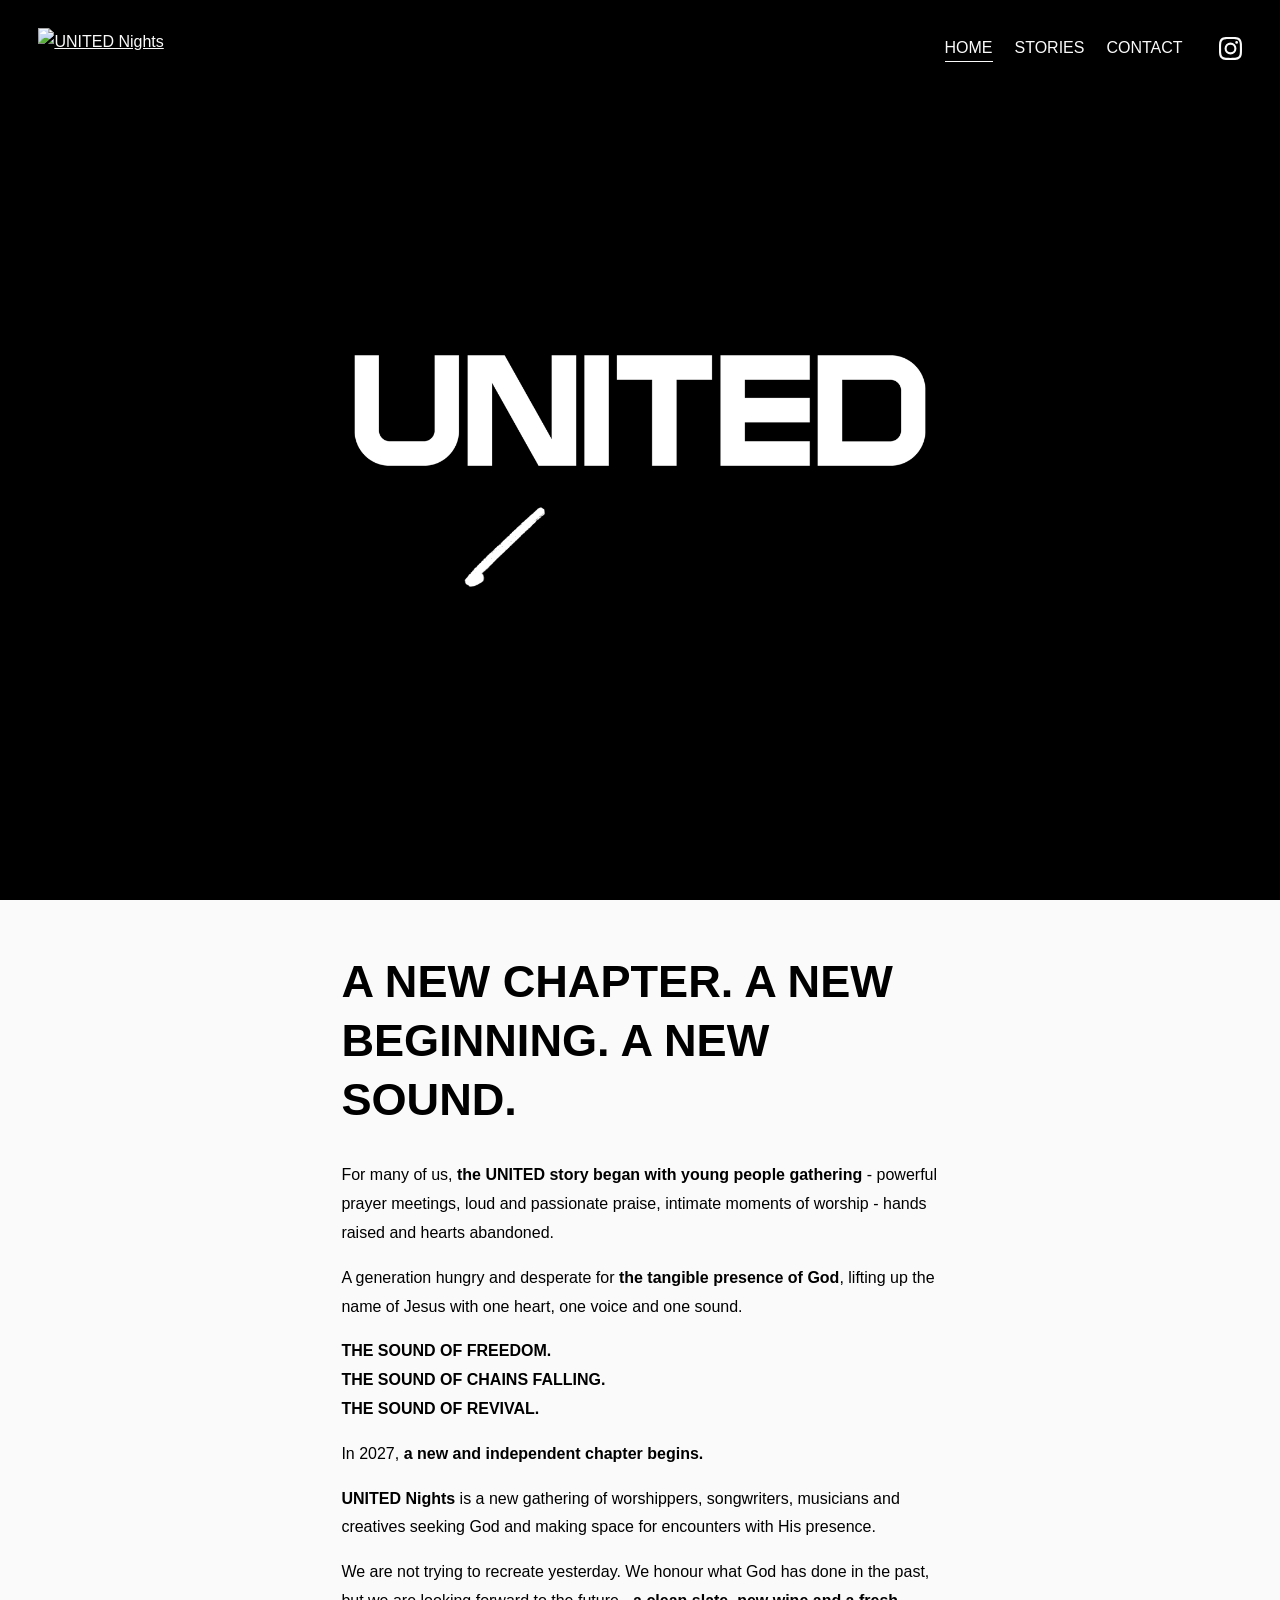
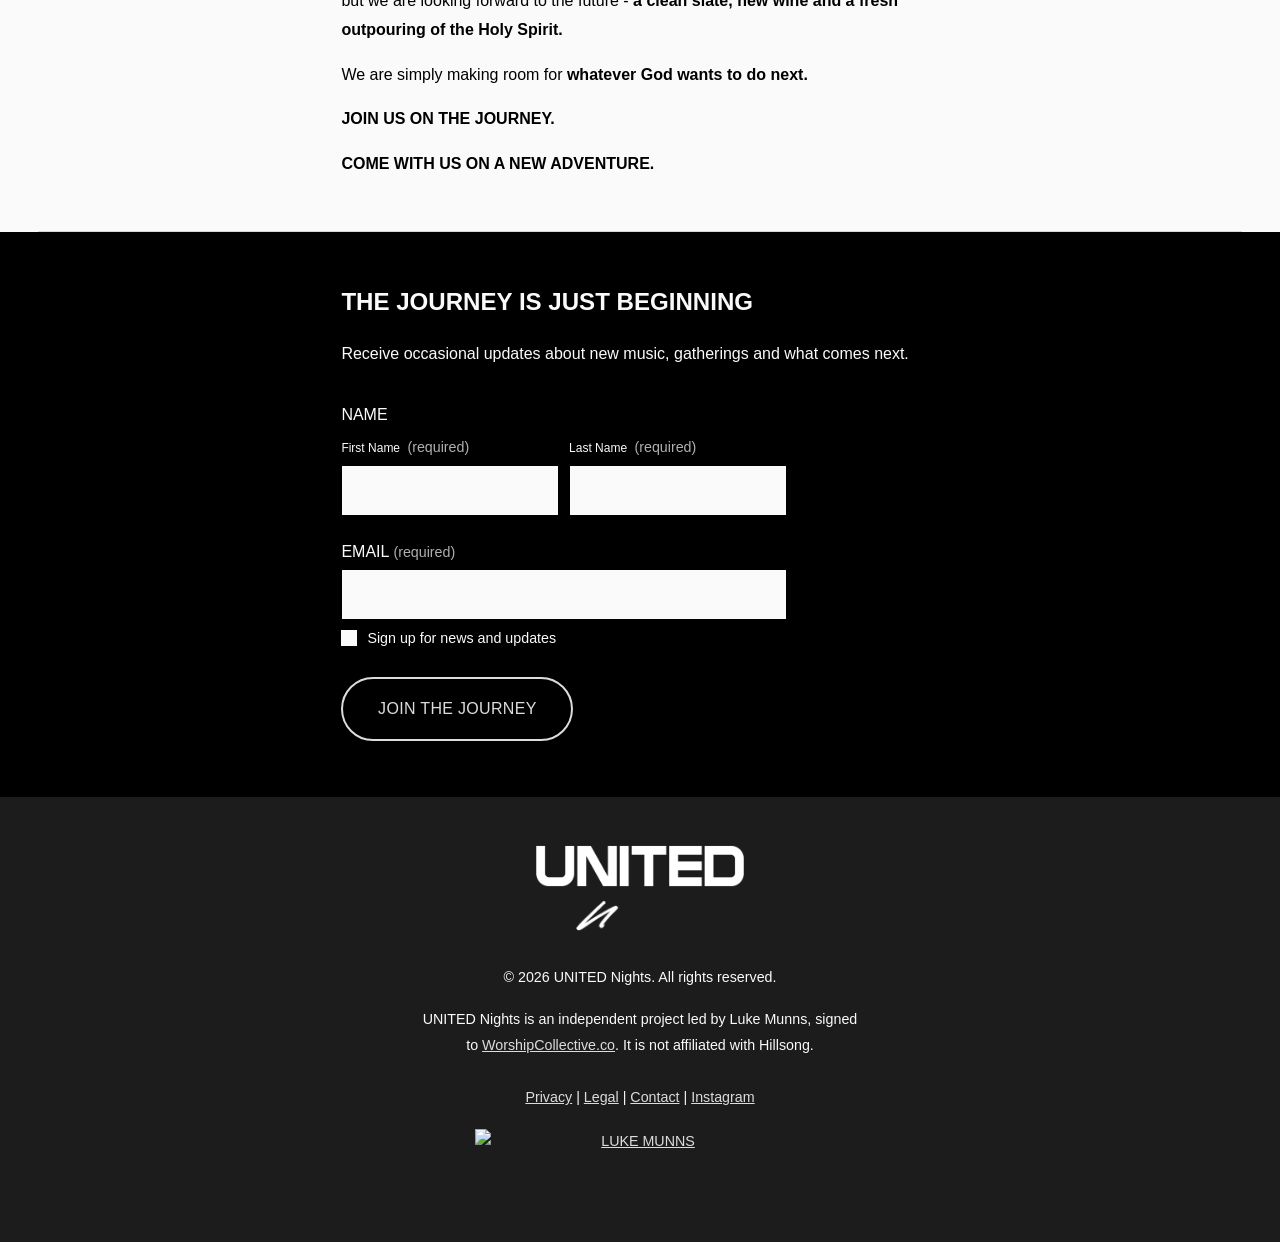
==== index.html @ e7444337 "Remove unintended white footer divider from monstera section" ====
<!doctype html>
<html lang="en-AU">
<head>
<meta charset="utf-8">
<meta name="viewport" content="width=device-width,initial-scale=1">
<title>UNITED Nights | Worship Gatherings &amp; New Music</title>
<meta name="description" content="UNITED Nights is a new independent Christian worship gathering bringing together worshippers, songwriters, musicians and creatives to seek God and make room for His presence. A new chapter begins in 2027.">
<link rel="canonical" href="https://unitednights.com">
<meta property="og:site_name" content="UNITED Nights">
<meta property="og:title" content="UNITED Nights | Worship Gatherings &amp; New Music">
<meta property="og:description" content="UNITED Nights is a new independent Christian worship gathering bringing together worshippers, songwriters, musicians and creatives to seek God and make room for His presence. A new chapter begins in 2027.">
<meta property="og:image" content="https://static1.squarespace.com/static/6a6464a7513b006c5a13f402/t/6a8668b331e02f46bf595841/1787193523022/united-nights-facebook.jpg?format=1500w">
<meta property="og:url" content="https://unitednights.com">
<meta property="og:type" content="website">
<meta name="twitter:card" content="summary_large_image">
<link rel="stylesheet" href="https://use.typekit.net/jcd6pcn.css">
<link rel="icon" href="https://images.squarespace-cdn.com/content/v1/6a6464a7513b006c5a13f402/e97d65ae-8eb5-45a3-b177-e178b9c9b715/favicon.ico">
<script>document.documentElement.classList.add('nights-motion');</script>
<link rel="stylesheet" href="/assets/site.css">
</head>
<body class="">
<header class="site-head">
  <div class="row">
    <a class="logo" href="/" aria-label="UNITED Nights home"><img src="https://images.squarespace-cdn.com/content/v1/6a6464a7513b006c5a13f402/3a0d35ff-cf40-4f06-9450-b90b574a8301/UNITED-Nights-Logo.png?format=1500w" alt="UNITED Nights" width="210" height="42"></a>
    <nav aria-label="Site"><a href="/" aria-current=page>HOME</a><a href="/stories">STORIES</a><a href="/contact">CONTACT</a><a class="ig" href="https://instagram.com/unitednights.co" aria-label="Instagram" target="_blank" rel="noopener"><svg viewBox="0 0 24 24" fill="currentColor" aria-hidden="true"><path d="M12 2.2c3.2 0 3.6 0 4.8.1 3.3.1 4.8 1.7 4.9 4.9.1 1.3.1 1.6.1 4.8s0 3.6-.1 4.8c-.1 3.2-1.7 4.8-4.9 4.9-1.3.1-1.6.1-4.8.1s-3.6 0-4.8-.1c-3.3-.1-4.8-1.7-4.9-4.9C2.2 15.6 2.2 15.2 2.2 12s0-3.6.1-4.8C2.4 3.9 3.9 2.4 7.2 2.3 8.4 2.2 8.8 2.2 12 2.2zM12 0C8.7 0 8.3 0 7.1.1 2.7.3.3 2.7.1 7.1 0 8.3 0 8.7 0 12s0 3.7.1 4.9c.2 4.4 2.6 6.8 7 7 1.2.1 1.6.1 4.9.1s3.7 0 4.9-.1c4.4-.2 6.8-2.6 7-7 .1-1.2.1-1.6.1-4.9s0-3.7-.1-4.9c-.2-4.4-2.6-6.8-7-7C15.7 0 15.3 0 12 0zm0 5.8a6.2 6.2 0 1 0 0 12.4 6.2 6.2 0 0 0 0-12.4zM12 16a4 4 0 1 1 0-8 4 4 0 0 1 0 8zm6.4-11.8a1.4 1.4 0 1 0 0 2.9 1.4 1.4 0 0 0 0-2.9z"/></svg></a></nav>
    <button class="burger" aria-label="Open menu" aria-expanded="false"><span></span><span></span></button>
  </div>
</header>
<div class="menu-panel" aria-label="Menu"><a href="/">HOME</a><a href="/stories">STORIES</a><a href="/contact">CONTACT</a><a class="ig" href="https://instagram.com/unitednights.co" aria-label="Instagram" target="_blank" rel="noopener"><svg viewBox="0 0 24 24" fill="currentColor" aria-hidden="true"><path d="M12 2.2c3.2 0 3.6 0 4.8.1 3.3.1 4.8 1.7 4.9 4.9.1 1.3.1 1.6.1 4.8s0 3.6-.1 4.8c-.1 3.2-1.7 4.8-4.9 4.9-1.3.1-1.6.1-4.8.1s-3.6 0-4.8-.1c-3.3-.1-4.8-1.7-4.9-4.9C2.2 15.6 2.2 15.2 2.2 12s0-3.6.1-4.8C2.4 3.9 3.9 2.4 7.2 2.3 8.4 2.2 8.8 2.2 12 2.2zM12 0C8.7 0 8.3 0 7.1.1 2.7.3.3 2.7.1 7.1 0 8.3 0 8.7 0 12s0 3.7.1 4.9c.2 4.4 2.6 6.8 7 7 1.2.1 1.6.1 4.9.1s3.7 0 4.9-.1c4.4-.2 6.8-2.6 7-7 .1-1.2.1-1.6.1-4.9s0-3.7-.1-4.9c-.2-4.4-2.6-6.8-7-7C15.7 0 15.3 0 12 0zm0 5.8a6.2 6.2 0 1 0 0 12.4 6.2 6.2 0 0 0 0-12.4zM12 16a4 4 0 1 1 0-8 4 4 0 0 1 0 8zm6.4-11.8a1.4 1.4 0 1 0 0 2.9 1.4 1.4 0 0 0 0-2.9z"/></svg></a></div>
<main>
<section class="bleed hero dark">
  <div class="media" aria-hidden="true"><iframe id="hero-background" src="https://www.youtube.com/embed/hqK0pqV-c9c?enablejsapi=1&autoplay=1&mute=1&loop=1&playlist=hqK0pqV-c9c&controls=0&playsinline=1&rel=0&disablekb=1&iv_load_policy=3&cc_load_policy=0" title="" tabindex="-1" allow="autoplay; encrypted-media"></iframe></div>
  <div class="hero-mark" role="img" aria-label="UNITED Nights">
    <img class="united-word" src="/assets/united-wordmark-white.png" alt="" aria-hidden="true" width="1000" height="200" fetchpriority="high">
    <img class="nights-script" src="/assets/nights-final.png" data-animation="/assets/nights-original.webp" alt="" aria-hidden="true" width="1216" height="499" fetchpriority="high">
  </div>
  <a class="scroll-cue" href="#introduction" aria-label="Scroll to introduction"><span aria-hidden="true"></span></a>
</section>
<section class="intro fine-divider" id="introduction"><div class="frame"><div class="col c-main">
  <h2><strong>A new chapter. A new BEGINNING. A new SOUND. </strong></h2>
  <p>For many of us, <strong>the UNITED story began with young people gathering</strong> - powerful prayer meetings, loud and passionate praise, intimate moments of worship - hands raised and hearts abandoned.</p>
  <p>A generation hungry and desperate for <strong>the tangible presence of God</strong>, lifting up the name of Jesus with one heart, one voice and one sound.</p>
  <p><strong>THE SOUND OF FREEDOM.</strong><br><strong>THE SOUND OF CHAINS FALLING.</strong><br><strong>THE SOUND OF REVIVAL.</strong></p>
  <p>In 2027, <strong>a new and independent chapter begins.</strong></p>
  <p><strong>UNITED Nights</strong> is a new gathering of worshippers, songwriters, musicians and creatives seeking God and making space for encounters with His presence.</p>
  <p>We are not trying to recreate yesterday. We honour what God has done in the past, but we are looking forward to the future - <strong>a clean slate, new wine and a fresh outpouring of the Holy Spirit.</strong></p>
  <p>We are simply making room for <strong>whatever God wants to do next.</strong></p>
  <p><strong>JOIN US ON THE JOURNEY.</strong></p>
  <p><strong>COME WITH US ON A NEW ADVENTURE.</strong></p>
</div></div></section>
<section class="bleed join dark">
  <div class="media" aria-hidden="true"><img src="https://images.squarespace-cdn.com/content/v1/6a6464a7513b006c5a13f402/7e289948-8475-493e-90b6-b7a68c406ac9/united-form-bg.jpg?format=2500w" alt="" loading="lazy"></div><div class="shade"></div>
  <div class="frame" style="width:100%">
    <div class="col c-wide" style="margin-bottom:31px"><p class="large"><strong>THE JOURNEY IS JUST BEGINNING</strong></p><p>Receive occasional updates about new music, gatherings and what comes next.</p></div>
    <div class="col c-form"><form class="sq" data-form="signup" novalidate>
    <fieldset>
      <legend>NAME</legend>
      <div class="two">
        <label><span class="sub">First Name <span class="req">(required)</span></span><input type="text" name="first_name" autocomplete="given-name" required></label>
        <label><span class="sub">Last Name <span class="req">(required)</span></span><input type="text" name="last_name" autocomplete="family-name" required></label>
      </div>
    </fieldset>
    <div class="field"><label for="f-email">EMAIL<span class="req">(required)</span></label><input id="f-email" type="email" name="email" autocomplete="email" required></div>
    <label class="check"><input type="checkbox" name="updates" value="Sign up for news and updates"> Sign up for news and updates</label>
    <div class="hp" aria-hidden="true"><label>Website<input name="website" tabindex="-1" autocomplete="off"></label></div>
    <button class="btn" type="submit">JOIN THE JOURNEY</button>
    <p class="form-note" role="status" aria-live="polite"></p>
  </form>
  <div class="form-done" role="status" hidden><p>Thank you. You're now on the journey with us.</p></div></div>
  </div>
</section>
</main>
<footer class="site-foot">
  <div class="un footer-mark" role="img" aria-label="UNITED Nights">
    <img class="united-word" src="/assets/united-wordmark-white.png" alt="" aria-hidden="true" width="1000" height="200" loading="lazy">
    <img class="closing-script" src="/assets/nights-final.png" data-animation="/assets/nights-original.webp" alt="" aria-hidden="true" width="1216" height="499" loading="lazy">
  </div>
  <div class="txt">
    <p>&copy; 2026 UNITED Nights. All rights reserved.</p>
    <p>UNITED Nights is an independent project led by Luke Munns, signed to <a href="https://worshipcollective.co">WorshipCollective.co</a>. It is not affiliated with Hillsong.</p>
    <p class="links"><a href="/privacy">Privacy</a> | <a href="/legal-disclaimer">Legal</a> | <a href="/contact">Contact</a> | <a href="https://instagram.com/unitednights.co">Instagram</a></p>
  </div>
  <a class="lm" href="https://lukemunnsmusic.com/" aria-label="LUKE MUNNS"><img src="https://images.squarespace-cdn.com/content/v1/6a6464a7513b006c5a13f402/2416aef0-200d-46e7-bf0f-f6e0e8497199/LUKE-MUNNS-LOGO-footer.png?format=750w" alt="LUKE MUNNS" width="330" height="29" loading="lazy"></a>
</footer>
<script src="/assets/site.js" defer></script>
</body>
</html>
---- assets/site.css ----
/* UNITED Nights site styles.
   Matches the live Squarespace site exactly (measured 20 Oct 2026 at 1440px and 390px):
   black and white, Aktiv Grotesk, newspaper-simple. Do not restyle without Luke's sign-off.
   Sizes scale linearly between a 390px phone and a 1440px desktop, as Squarespace does. */
:root{
  --white:#FAFAFA; --black:#000; --footer:#1C1C1C; --soft:#DCDCDC;
  --font:"aktiv-grotesk","Helvetica Neue",Helvetica,Arial,sans-serif;
  --pad:max(23px,3vw);                 /* page side padding: 23px phone, 43px desktop */
  --h1:clamp(46.384px, calc(38.415px + 2.0434vw), 67.840px);
  --h1-blog:clamp(46.384px, calc(38.415px + 2.0434vw), 67.840px);
  --h2:clamp(34.230px, calc(29.449px + 1.2261vw), 47.104px);
  --h3:clamp(28.154px, calc(24.966px + 0.8174vw), 36.736px);
  --h4:clamp(18.026px, calc(17.494px + 0.1362vw), 19.456px);
  --plarge:clamp(21.064px, calc(19.736px + 0.3406vw), 24.640px);
}
*{box-sizing:border-box}
html{-webkit-text-size-adjust:100%}
body{margin:0;background:var(--white);color:var(--black);font-family:var(--font);font-size:16px;line-height:1.8;-webkit-font-smoothing:antialiased}
img{max-width:100%;display:block}
a{color:inherit}
h1,h2,h3,h4{margin:0;font-weight:700;text-transform:uppercase;letter-spacing:normal}
h1{font-size:var(--h1);line-height:1.232}
h2{font-size:var(--h2);line-height:1.3}
h3{font-size:var(--h3);line-height:1.3328}
h4{font-size:var(--h4);line-height:1.3888}
p{margin:16px 0}
p:first-child{margin-top:0} p:last-child{margin-bottom:0}
p.large{font-size:var(--plarge);line-height:1.8}
strong{font-weight:700}

/* ---------- header (fixed, transparent, "scroll back") ---------- */
.site-head{position:fixed;top:0;left:0;right:0;z-index:50;padding:clamp(23.400px, calc(21.394px + 0.5143vw), 28.800px) var(--pad);transition:transform .3s ease,background-color .3s ease;color:var(--white)}
.site-head .row{display:flex;align-items:center;justify-content:space-between}
.site-head .logo img{height:clamp(30.000px, calc(25.543px + 1.1429vw), 42.000px);width:auto}
.site-head nav{display:flex;align-items:center;gap:22px}
.site-head nav a{font-size:16px;line-height:1.8;text-decoration:none;color:inherit}
.site-head nav a[aria-current=page]{background-image:linear-gradient(currentColor,currentColor);background-size:100% 1px;background-repeat:no-repeat;background-position:0 100%}
.site-head nav .ig{margin-left:14px;display:flex}
.site-head .ig svg,.menu-panel .ig svg{width:23px;height:23px;display:block}
.site-head.hidden{transform:translateY(-100%)}
.site-head.solid{background:var(--black)}
/* light pages: black text and logo, white bar when scrolled */
.light .site-head{color:var(--black)}
.light .site-head .logo img{filter:brightness(0)}
.light .site-head.solid{background:var(--white)}
/* privacy page: black text, logo unchanged */
.ink .site-head{color:var(--black)}
.ink .site-head.solid{background:var(--white)}

.burger{display:none;background:none;border:0;padding:0;color:inherit;cursor:pointer;width:50px;height:37px;position:relative;z-index:60}
.burger span{position:absolute;left:12px;right:12px;height:1px;background:currentColor;transition:transform .25s,opacity .25s}
.burger span:nth-child(1){top:14px}.burger span:nth-child(2){top:22px}
.menu-open .burger span:nth-child(1){transform:translateY(4px) rotate(45deg)}
.menu-open .burger span:nth-child(2){transform:translateY(-4px) rotate(-45deg)}
.menu-panel{position:fixed;inset:0;z-index:55;background:var(--white);color:var(--black);display:flex;flex-direction:column;align-items:center;justify-content:center;gap:23px;opacity:0;visibility:hidden;transition:opacity .3s,visibility .3s}
.menu-panel a{font-size:33.15px;line-height:1;text-decoration:none}
.menu-panel .ig{position:absolute;bottom:39px}
.menu-open .menu-panel{opacity:1;visibility:visible}
.menu-open .site-head{color:var(--black);background:transparent}
.menu-open .site-head .logo img{filter:brightness(0)}
@media (max-width:767px){
  .site-head nav{display:none}
  .burger{display:block}
}

/* ---------- layout helpers ---------- */
.frame{max-width:1440px;margin-inline:auto}
.col{margin-left:var(--pad);margin-right:var(--pad)}
@media (min-width:768px){
  .col.c-main{margin-left:26.67%;width:46.6%}      /* home and contact text column */
  .col.c-wide{margin-left:26.67%;width:54.5%}
  .col.c-form{margin-left:26.67%;width:34.8%}
  .col.c-contact-form{margin-left:26.67%;width:46.6%}
  .col.c-contact-head{margin-left:26.67%;width:38.7%}
  .col.c-banner{margin-left:26.67%;width:58.4%}
  .col.c-legal{margin-left:18.75%;width:70.3%}
  .col.c-centre{margin-left:22.7%;width:54.5%}
  .col.c-privacy-title{margin-left:22.7%;width:30.8%}
}
.dark{background:var(--black);color:var(--white)}
.dark h1,.dark h2,.dark h3,.dark h4,.dark p{color:var(--white)}

/* ---------- full-bleed sections with background media ---------- */
.bleed{position:relative;overflow:hidden;isolation:isolate;display:flex}
.bleed .media{position:absolute;inset:0;z-index:-2}
.bleed .media img{width:100%;height:100%;object-fit:cover}
.bleed .media iframe{position:absolute;top:50%;left:50%;width:max(100%,177.78vh);height:max(100%,56.25vw);transform:translate(-50%,-50%);border:0;pointer-events:none}
.bleed .shade{position:absolute;inset:0;z-index:-1;background:#000}

/* home */
.hero{min-height:100vh;min-height:100svh;align-items:center;justify-content:center;background:#000}
.hero{padding-top:clamp(83px, calc(76.686px + 1.619vw), 100px)}
@media (max-width:767px){.hero{padding-top:0;padding-bottom:58px}.join.join{padding-top:63px;padding-bottom:58px}.join .c-wide{margin-bottom:12px!important}}
.intro{padding-block:clamp(33.000px, calc(24.086px + 2.2857vw), 57.000px)}
.intro h2{margin-bottom:32px}
.join{min-height:565px;align-items:flex-start;padding-block:48px 47px;flex-direction:column}
.join .shade{opacity:.15}

/* banners (contact, legal, privacy) */
.banner{flex-direction:column;justify-content:flex-end}
.banner-contact{min-height:clamp(623.000px, calc(607.771px + 3.9048vw), 664.000px);padding-bottom:clamp(48.000px, calc(64.457px + -1.1429vw), 60.000px)}
.banner-contact .shade{opacity:.2}
.banner-contact h1{margin-bottom:32px}
.banner-contact h3{margin-bottom:clamp(3px, calc(-1.457px + 1.1429vw), 15px)}
.banner-privacy h1{margin-bottom:clamp(22px, calc(31.600px + -0.6667vw), 29px)}
.banner-legal{min-height:100vh;min-height:100svh;justify-content:center;text-align:center;padding-top:clamp(83px, calc(76.686px + 1.619vw), 100px)}
.banner-legal .shade{opacity:0}
.banner-privacy{min-height:clamp(557.000px, calc(511.686px + 11.6190vw), 679.000px);padding-bottom:clamp(95.000px, calc(170.429px + -5.2381vw), 150.000px)}
.banner-privacy .shade{opacity:0}
.block{padding-block:clamp(56px, calc(41.514px + 3.7143vw), 95px)}
.block-legal{padding-top:clamp(60.000px, calc(47.000px + 3.3333vw), 95.000px);padding-bottom:clamp(60.000px, calc(32.143px + 7.1429vw), 135.000px)}

/* legal and privacy text */
.legal h4{margin:32px 0}
.legal > :first-child{margin-top:0}
.legal p{margin:16px 0}
.legal ul{margin:16px 0;padding-left:40px;list-style:disc}
.legal li p{margin:8px 0}
.legal a{text-decoration:underline}

/* ---------- forms ---------- */
form.sq{display:grid;gap:0}
form.sq[hidden]{display:none}
form.sq fieldset{border:0;margin:0 0 20px;padding:0}
form.sq legend{font-size:16px;line-height:32px;padding:0;margin-bottom:1px}
form.sq .two{display:grid;grid-template-columns:1fr 1fr;gap:10px}
form.sq .sub{font-size:12px;display:block;line-height:31px;margin-bottom:1px}
form.sq .field{margin-bottom:20px}
form.sq .field > label{display:block;font-size:16px;line-height:32px;margin-bottom:1px}
form.sq .req{font-size:14.272px;opacity:.7;margin-left:4px}
form.sq input[type=text],form.sq input[type=email],form.sq textarea{width:100%;font:inherit;font-size:16px;color:#000;background:var(--white);border:1px solid #000;border-radius:0;height:50.8px;padding:10px;outline:none;appearance:none}
form.sq textarea{height:100px;resize:vertical;display:block}
form.sq input:focus,form.sq textarea:focus{outline:1px solid currentColor;outline-offset:1px}
form.sq .check{display:flex;align-items:center;gap:10px;font-size:14.272px;line-height:25px;margin:-14px 0 26px;cursor:pointer}
form.sq .check input{appearance:none;width:16px;height:16px;border:1px solid #000;background:var(--white);margin:0;flex:none;display:grid;place-content:center}
form.sq .check input:checked::after{content:"";width:8px;height:8px;background:#000}
.dark form.sq .check input{border-color:var(--white)}
.hp{position:absolute;left:-9999px;width:1px;height:1px;overflow:hidden}
.btn{justify-self:start;font:inherit;font-size:16px;font-weight:500;letter-spacing:.32px;line-height:normal;padding:20.8px 34.736px;border:2px solid currentColor;border-radius:300px;background:transparent;color:#000;cursor:pointer;transition:opacity .2s}
.btn:hover{opacity:.8}
.dark .btn{color:var(--soft)}
.form-note{margin:16px 0 0;font-size:14.272px}
.form-note:empty{display:none}
form.sq .two{column-gap:10px}

/* ---------- stories list (alternating side by side, square images) ---------- */
.stories{padding:clamp(99.000px, calc(83.029px + 4.0952vw), 142.000px) var(--pad) clamp(80.000px, calc(50.657px + 7.5238vw), 159.000px)}
.story{display:grid;grid-template-columns:52%  1fr;column-gap:6%;align-items:center;margin-bottom:86px}
.story:last-child{margin-bottom:0}
.story .img{aspect-ratio:1/1;overflow:hidden}
.story .img img{width:100%;height:100%;object-fit:cover}
.story .meta{font-size:16px;line-height:1.2;margin-bottom:20px}
.story h1{font-size:var(--h2);line-height:1.4;margin-bottom:27px}
.story h1 + p{margin-top:0}
.story h1 a{text-decoration:none}
.story .more{display:inline-block;margin-top:5px;text-decoration:none}
@media (max-width:767px){
  .stories{padding-top:95px}
  .story{grid-template-columns:1fr;row-gap:20px;margin-bottom:86px}
  .story .meta{margin-bottom:8px}
  .banner-legal{padding-top:0;padding-bottom:134px}
}

/* ---------- story page ---------- */
.post{padding:clamp(126.000px, calc(108.171px + 4.5714vw), 174.000px) var(--pad) 0}
.post .inner{max-width:676px;margin-inline:auto}
.post h1.title{font-size:var(--h1-blog);line-height:1.4;margin-bottom:clamp(51.000px, calc(74.314px + -1.6190vw), 68.000px)}
.post h4{margin:0 0 32px}
.post h3{margin:32px 0}
.post blockquote{margin:16px 0 16px 40px;padding:0}
.post blockquote p{font-style:italic}
.post figure{margin:32px 0}
.post figure img{width:100%;height:auto}
.post .video{position:relative;aspect-ratio:16/9;margin:32px 0 34px}
.post .video iframe{position:absolute;inset:0;width:100%;height:100%;border:0}
.pager{padding:43px var(--pad) 44px}
.pager a{display:inline-flex;align-items:center;gap:25px;text-decoration:none;max-width:min(50%,442px)}
.pager svg{width:18px;height:32px;stroke:currentColor;stroke-width:1.5px;fill:none}
.pager h2{font-size:var(--h3);line-height:1}
.pager .next{margin-left:auto}
.pager .row{display:flex}

/* ---------- footer ---------- */
.site-foot{background:var(--footer);color:var(--white);text-align:center;padding:clamp(48px, calc(52.114px + -0.2857vw), 51px) var(--pad) clamp(55px, calc(43.114px + 3.0476vw), 87px);font-size:14.272px;line-height:1.8}
.site-foot .un{width:clamp(166px, calc(147.429px + 4.7619vw), 216px);height:auto;margin:0 auto clamp(13px, calc(43.171px + -2.0952vw), 35px)}
.site-foot .txt{max-width:444px;margin:0 auto}
.site-foot p{margin:0}
.site-foot p + p{margin-top:16px}
.site-foot a{color:var(--soft);text-decoration:underline}
.site-foot .links{margin-top:27px}
.site-foot .lm{display:block;width:330px;max-width:100%;margin:clamp(15px, calc(43.800px + -2.0000vw), 36px) auto 0}
.site-foot .lm img{height:clamp(29px, calc(42.714px + -0.9524vw), 39px);width:auto;margin:0 auto}

/* Original hero artwork coordinates: 1200 x 595. Both layers share this canvas.
   UNITED ink: (1,1)-(1199,232); NIGHTS ink: (231,245)-(1058,582).
   The supplied UNITED PNG has transparent padding: (1,4)-(999,196). */
.hero{padding-top:calc(4vw + 42px)}
.hero .hero-mark{
  /* Original 24-column grid: 11px gaps, 1600px content cap, 8 rows. */
  --logo-grid-height:calc(min(1600px,94vw) * .172 + 77px);
  width:min(calc((min(1600px,94vw) - 11px) / 2),calc(var(--logo-grid-height) * 1200 / 595));
  aspect-ratio:1200 / 595;position:relative;flex:none;
}
.hero .hero-mark img,.footer-mark img{position:absolute;max-width:none;object-fit:fill;pointer-events:none}
.hero .united-word,.footer-mark .united-word{left:-0.0167001%;top:-0.6407563%;width:100.0334001%;height:40.4411765%}
.hero .nights-script,.footer-mark .closing-script{left:19.25%;top:41.1764706%;width:68.9166667%;height:56.6386555%}
@media(min-width:768px) and (max-width:900px){.hero{padding-top:calc(4vw + 103.44px)}}
@media(max-width:767px){
  /* Original mobile grid: 10 rows; logo spans 6. Centre is 70px above grid centre. */
  .hero{padding-top:calc(12vw + 37px);padding-bottom:140px}
  .hero .hero-mark{width:88%}
}

/* Keep background player chrome/errors out of the logo composition. */
.hero #hero-background{opacity:0;transition:opacity .4s;filter:contrast(.8)}
.hero #hero-background.is-playing{opacity:1}

/* Existing footer lockup: same proportions as the approved opening mark. */
.footer-mark{position:relative;aspect-ratio:1200 / 595}

/* Text keeps its natural position; only compositor properties animate. */
.scroll-reveal{transition:opacity .65s ease,transform .65s cubic-bezier(.22,1,.36,1)}
.scroll-reveal.is-pending{opacity:0;transform:translateY(8px)}
.fine-divider{position:relative}
.fine-divider::after{content:"";position:absolute;bottom:0;left:var(--pad);right:var(--pad);height:1px;background:currentColor;opacity:.14;transform-origin:left;transition:transform .9s cubic-bezier(.22,1,.36,1);pointer-events:none}
.fine-divider.divider-pending::after{transform:scaleX(0)}

.scroll-cue{position:absolute;left:calc(50% - 22px);bottom:16px;width:44px;height:44px;display:grid;place-items:center;color:inherit;opacity:.65;transition:opacity .25s ease}
.scroll-cue span{position:relative;width:1px;height:24px;background:currentColor;animation:scroll-cue-drift 2.4s ease-in-out infinite}
.scroll-cue span::after{content:"";position:absolute;bottom:0;left:-2px;width:5px;height:5px;border-right:1px solid currentColor;border-bottom:1px solid currentColor;transform:rotate(45deg)}
.scroll-cue.is-gone{opacity:0;pointer-events:none;visibility:hidden}
@keyframes scroll-cue-drift{0%,100%{transform:translateY(-2px);opacity:.45}50%{transform:translateY(3px);opacity:.85}}

@media(hover:hover) and (pointer:fine){
  .btn{transition:opacity .2s ease,transform .2s ease}
  .btn:hover{transform:translateY(-1px)}
  main a:not(.scroll-cue),.site-foot a,.site-head nav a{transition:opacity .2s ease}
  main a:not(.scroll-cue):hover,.site-foot a:hover,.site-head nav a:hover{opacity:.72}
}
@media(prefers-reduced-motion:reduce){
  .scroll-reveal,.scroll-reveal.is-pending{opacity:1;transform:none;transition:none}
  .fine-divider::after,.fine-divider.divider-pending::after{transform:none;transition:none}
  .scroll-cue,.scroll-cue span,.btn,main a,.site-foot a,.site-head nav a{animation:none!important;transition:none!important;transform:none}
}

/* Move only the existing monstera image; keep signup content in normal flow. */
@media screen and (prefers-reduced-motion:no-preference){
  .join.has-parallax .media img{position:absolute;left:50%;top:50%;max-width:none;width:var(--parallax-width,100%);height:var(--parallax-height,100%);transform:translate(-50%,-50%) translateY(var(--parallax-y,0px)) scale(1.1764705882)}
}
@media print{.scroll-reveal.is-pending{opacity:1;transform:none}}

/* Head bootstrap hides the finished PNG before first paint, only with motion. */
@media screen and (prefers-reduced-motion:no-preference){
  .nights-motion .nights-script:not(.is-ready),.nights-motion .closing-script:not(.is-ready){opacity:0}
  .nights-motion:not(.nights-js) .nights-script:not(.is-ready),.nights-motion:not(.nights-js) .closing-script:not(.is-ready){animation:nights-still-in .3s 6s both}
  .nights-script.is-fallback,.closing-script.is-fallback{animation:nights-still-in .3s ease both}
}
@keyframes nights-still-in{from{opacity:0}to{opacity:1}}
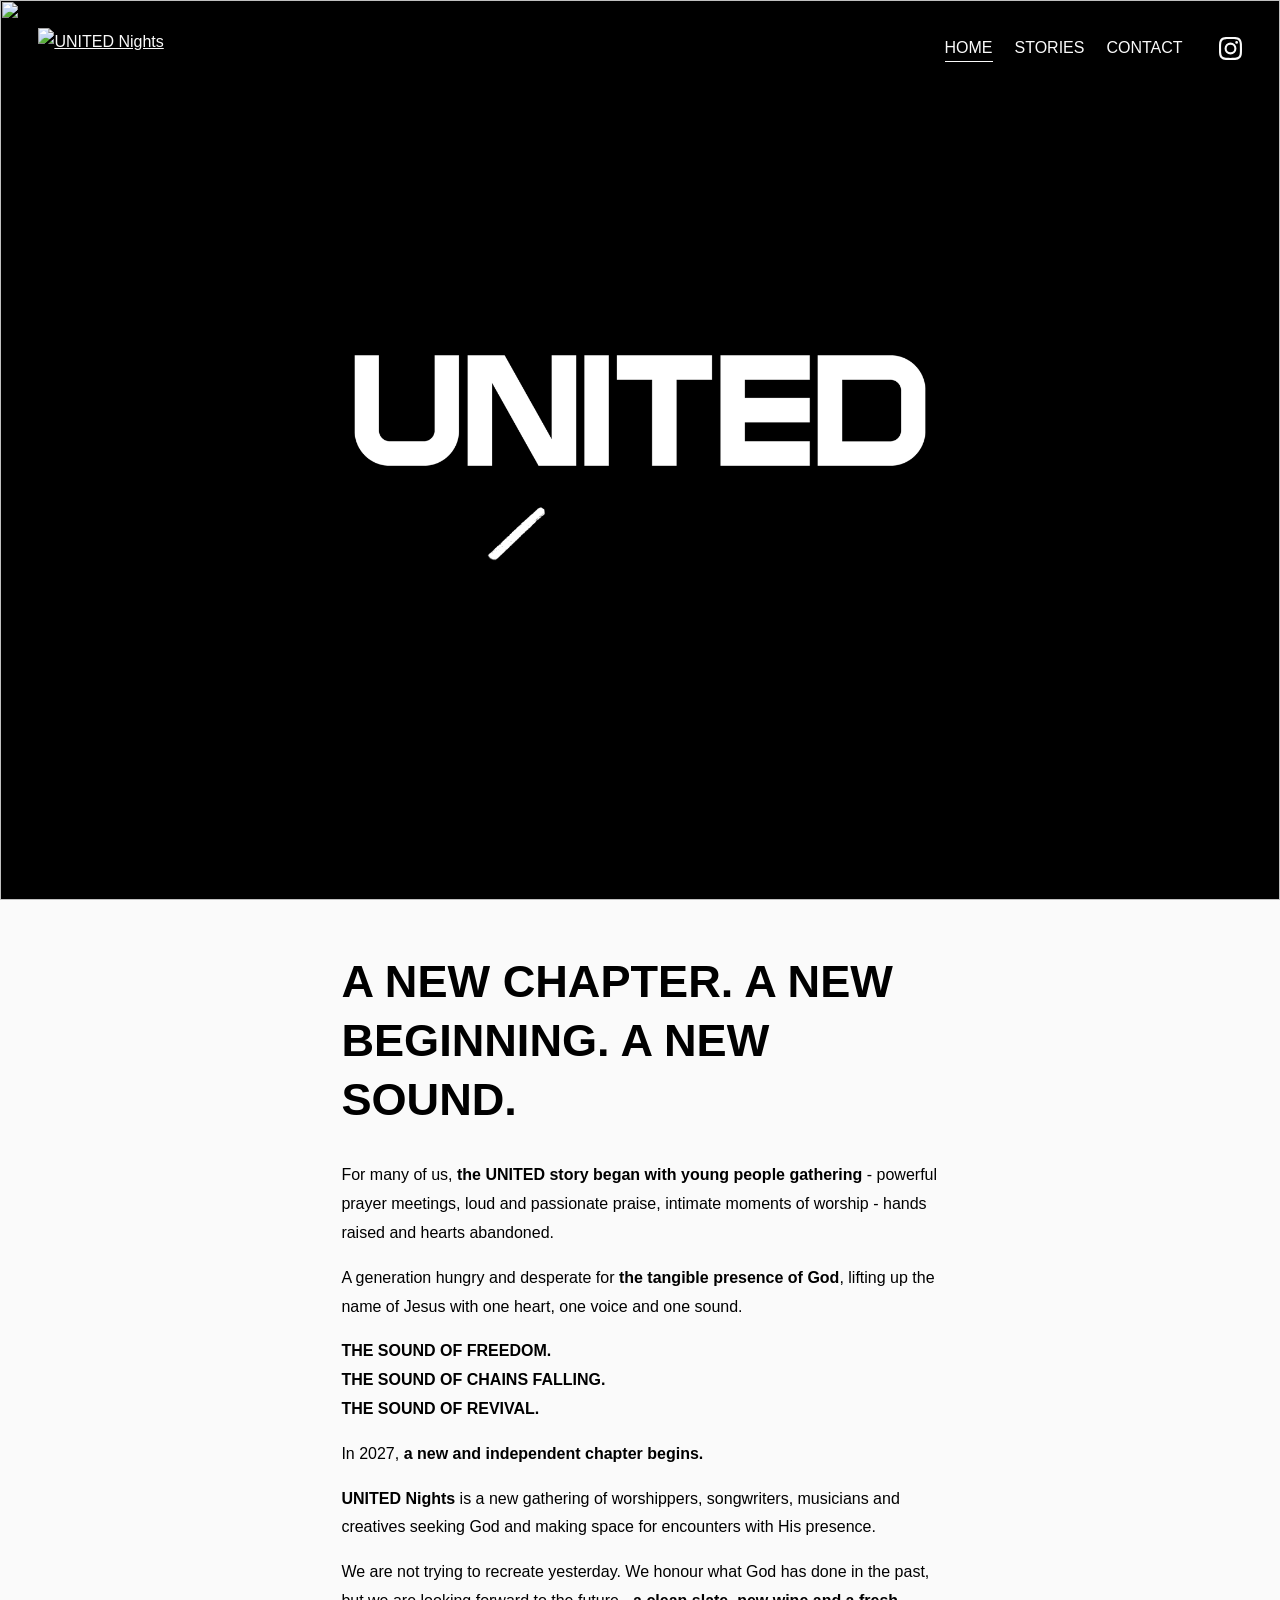
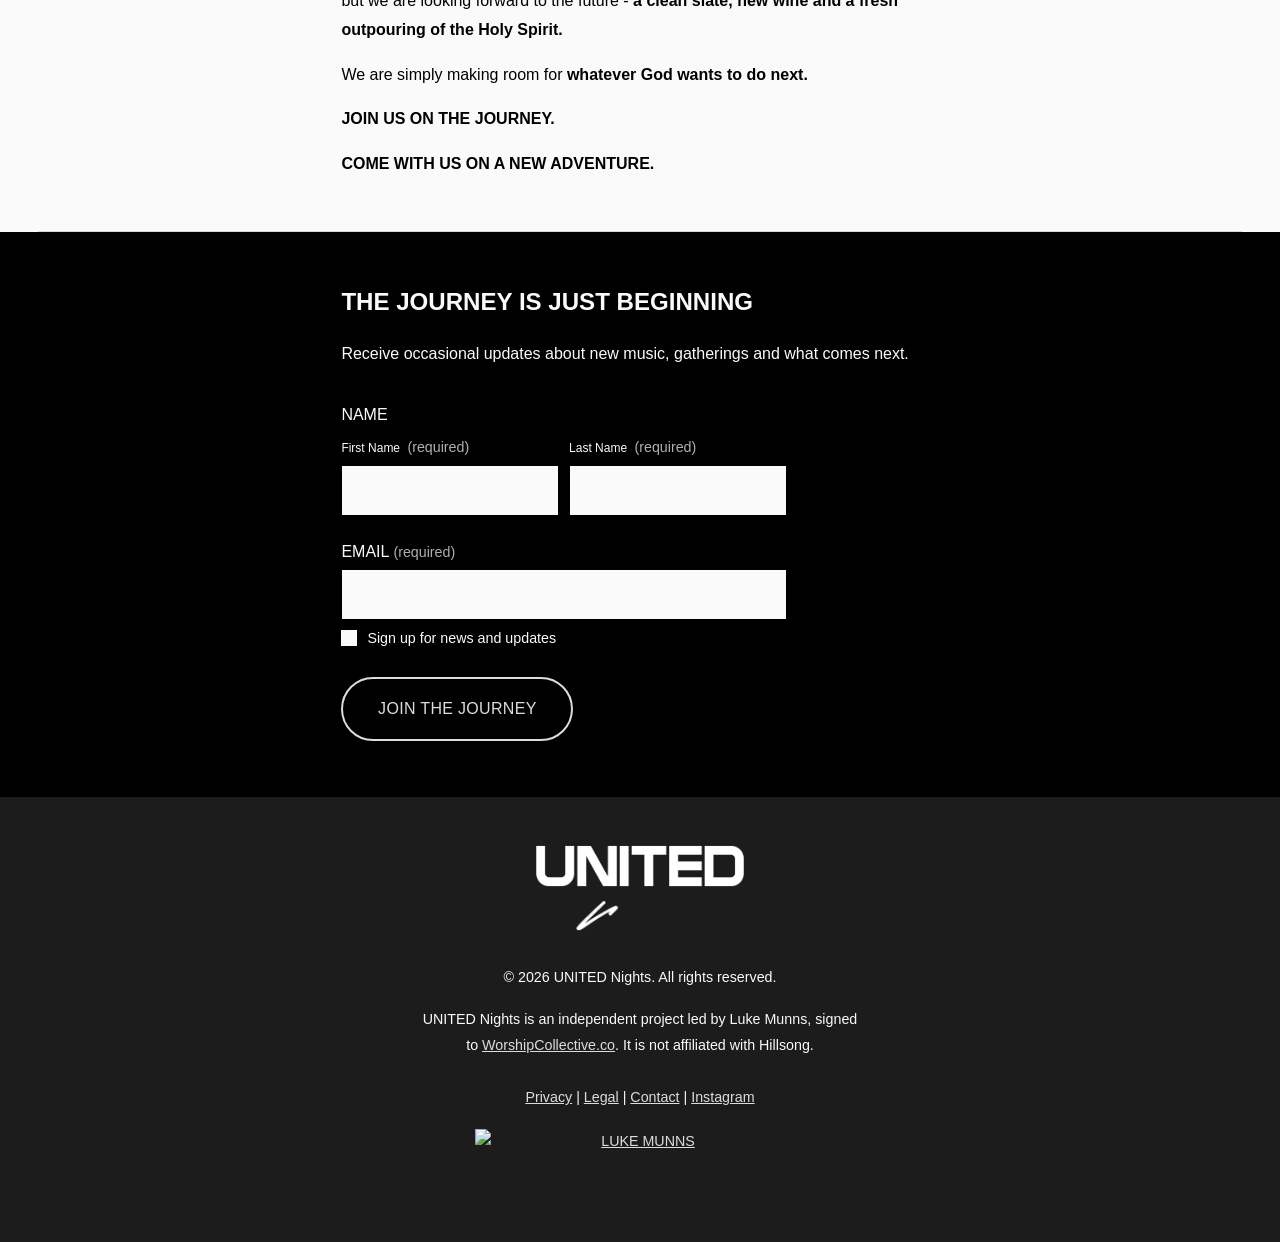
==== commit e5e4be45: "Preconnect and preload YouTube hero poster and eager iframe" ====
--- a/index.html
+++ b/index.html
@@ -1,6 +1,12 @@
 <!doctype html>
 <html lang="en-AU">
 <head>
+<link rel="preconnect" href="https://www.youtube.com">
+<link rel="preconnect" href="https://www.google.com">
+<link rel="preconnect" href="https://i.ytimg.com">
+<link rel="preconnect" href="https://s.ytimg.com">
+<link rel="preload" as="image" href="https://i.ytimg.com/vi/hqK0pqV-c9c/maxresdefault.jpg" fetchpriority="high">
+<script src="https://www.youtube.com/iframe_api" async></script>
 <meta charset="utf-8">
 <meta name="viewport" content="width=device-width,initial-scale=1">
 <title>UNITED Nights | Worship Gatherings &amp; New Music</title>
@@ -15,7 +21,19 @@
 <meta name="twitter:card" content="summary_large_image">
 <link rel="stylesheet" href="https://use.typekit.net/jcd6pcn.css">
 <link rel="icon" href="https://images.squarespace-cdn.com/content/v1/6a6464a7513b006c5a13f402/e97d65ae-8eb5-45a3-b177-e178b9c9b715/favicon.ico">
-<script>document.documentElement.classList.add('nights-motion');</script>
+<script>(function(){
+  var root=document.documentElement;
+  root.classList.add('nights-motion','hero-wait');
+  var started=false;
+  window.startUnitedHero=function(){
+    if(started) return;
+    started=true;
+    root.classList.remove('hero-wait');
+    root.classList.add('hero-started');
+    window.dispatchEvent(new Event('united-hero-start'));
+  };
+  window.setTimeout(window.startUnitedHero,2500);
+})();</script>
 <link rel="stylesheet" href="/assets/site.css">
 </head>
 <body class="">
@@ -29,7 +47,7 @@
 <div class="menu-panel" aria-label="Menu"><a href="/">HOME</a><a href="/stories">STORIES</a><a href="/contact">CONTACT</a><a class="ig" href="https://instagram.com/unitednights.co" aria-label="Instagram" target="_blank" rel="noopener"><svg viewBox="0 0 24 24" fill="currentColor" aria-hidden="true"><path d="M12 2.2c3.2 0 3.6 0 4.8.1 3.3.1 4.8 1.7 4.9 4.9.1 1.3.1 1.6.1 4.8s0 3.6-.1 4.8c-.1 3.2-1.7 4.8-4.9 4.9-1.3.1-1.6.1-4.8.1s-3.6 0-4.8-.1c-3.3-.1-4.8-1.7-4.9-4.9C2.2 15.6 2.2 15.2 2.2 12s0-3.6.1-4.8C2.4 3.9 3.9 2.4 7.2 2.3 8.4 2.2 8.8 2.2 12 2.2zM12 0C8.7 0 8.3 0 7.1.1 2.7.3.3 2.7.1 7.1 0 8.3 0 8.7 0 12s0 3.7.1 4.9c.2 4.4 2.6 6.8 7 7 1.2.1 1.6.1 4.9.1s3.7 0 4.9-.1c4.4-.2 6.8-2.6 7-7 .1-1.2.1-1.6.1-4.9s0-3.7-.1-4.9c-.2-4.4-2.6-6.8-7-7C15.7 0 15.3 0 12 0zm0 5.8a6.2 6.2 0 1 0 0 12.4 6.2 6.2 0 0 0 0-12.4zM12 16a4 4 0 1 1 0-8 4 4 0 0 1 0 8zm6.4-11.8a1.4 1.4 0 1 0 0 2.9 1.4 1.4 0 0 0 0-2.9z"/></svg></a></div>
 <main>
 <section class="bleed hero dark">
-  <div class="media" aria-hidden="true"><iframe id="hero-background" src="https://www.youtube.com/embed/hqK0pqV-c9c?enablejsapi=1&autoplay=1&mute=1&loop=1&playlist=hqK0pqV-c9c&controls=0&playsinline=1&rel=0&disablekb=1&iv_load_policy=3&cc_load_policy=0" title="" tabindex="-1" allow="autoplay; encrypted-media"></iframe></div>
+  <div class="media" aria-hidden="true"><img class="hero-poster" src="https://i.ytimg.com/vi/hqK0pqV-c9c/maxresdefault.jpg" alt="" fetchpriority="high" decoding="async"><iframe id="hero-background" src="https://www.youtube.com/embed/hqK0pqV-c9c?enablejsapi=1&autoplay=1&mute=1&loop=1&playlist=hqK0pqV-c9c&controls=0&playsinline=1&rel=0&disablekb=1&iv_load_policy=3&cc_load_policy=0" title="" tabindex="-1" loading="eager" allow="autoplay; encrypted-media"></iframe></div>
   <div class="hero-mark" role="img" aria-label="UNITED Nights">
     <img class="united-word" src="/assets/united-wordmark-white.png" alt="" aria-hidden="true" width="1000" height="200" fetchpriority="high">
     <img class="nights-script" src="/assets/nights-final.png" data-animation="/assets/nights-original.webp" alt="" aria-hidden="true" width="1216" height="499" fetchpriority="high">
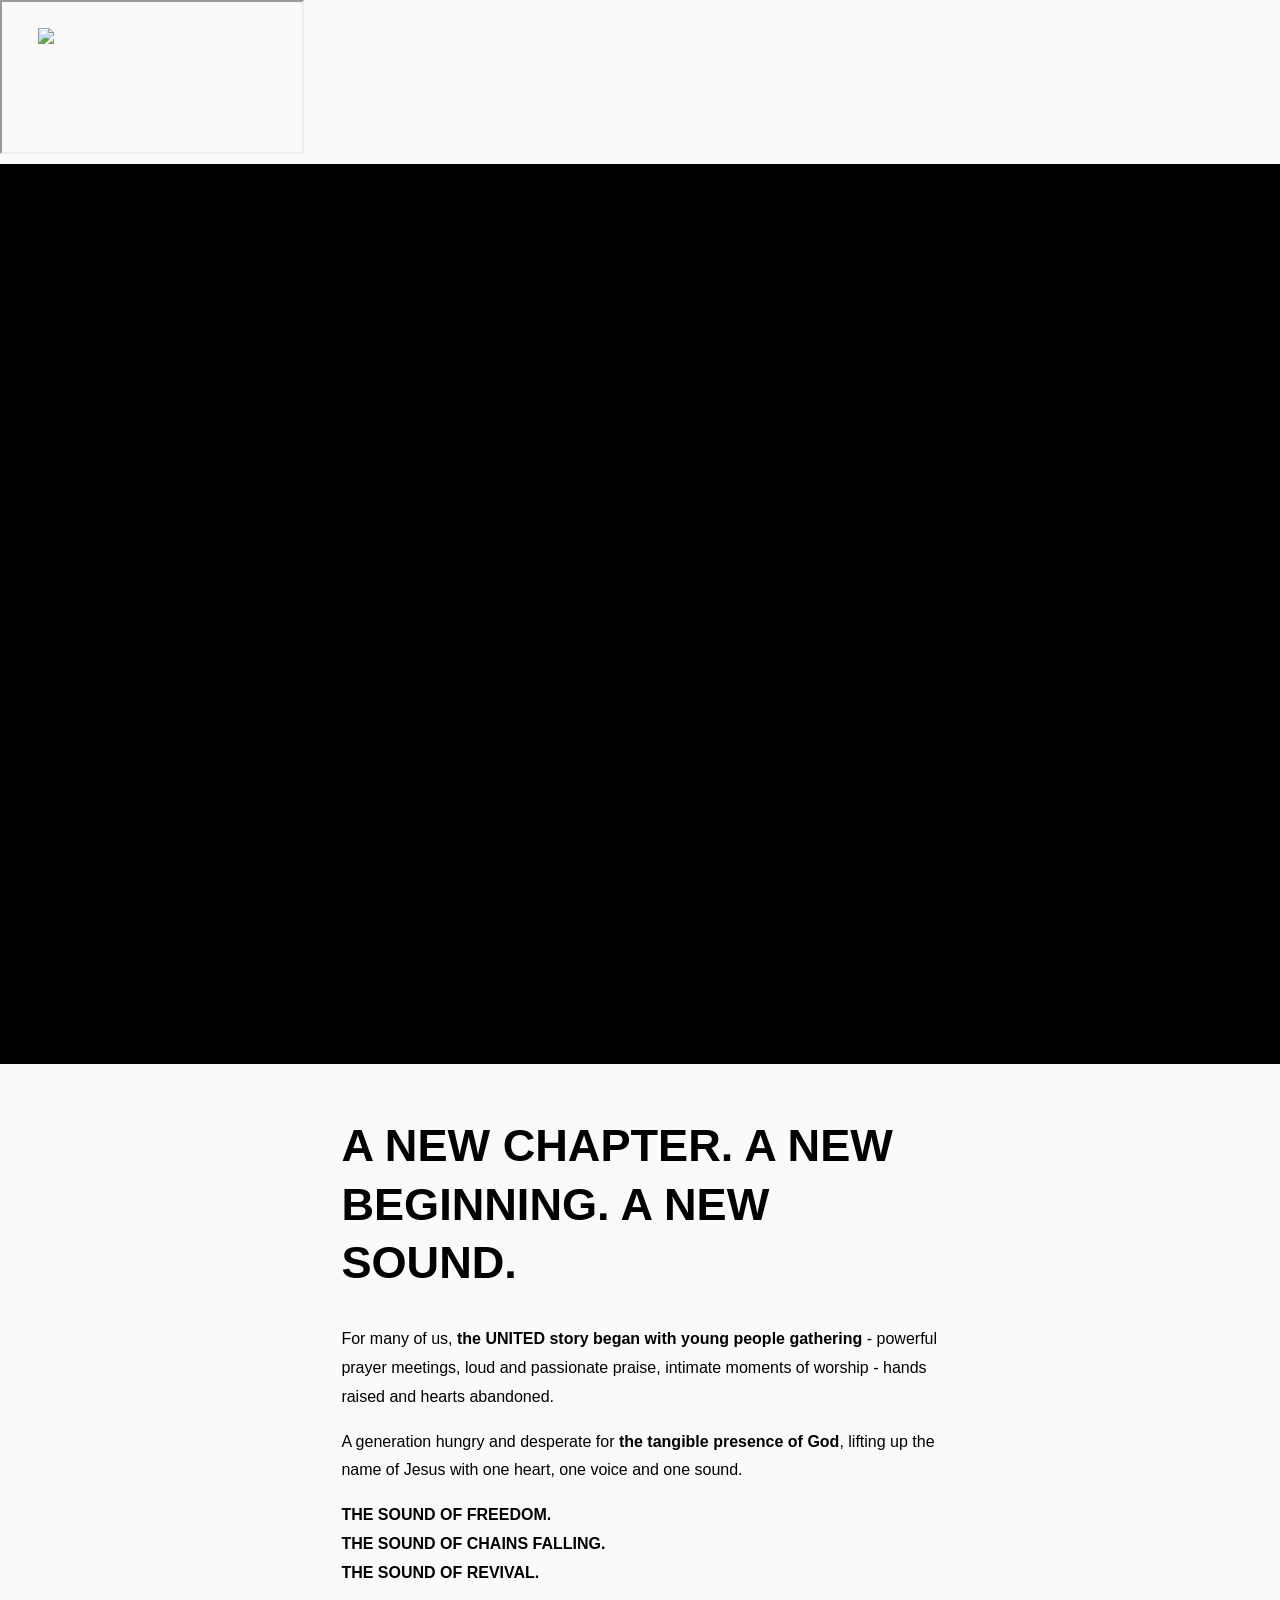
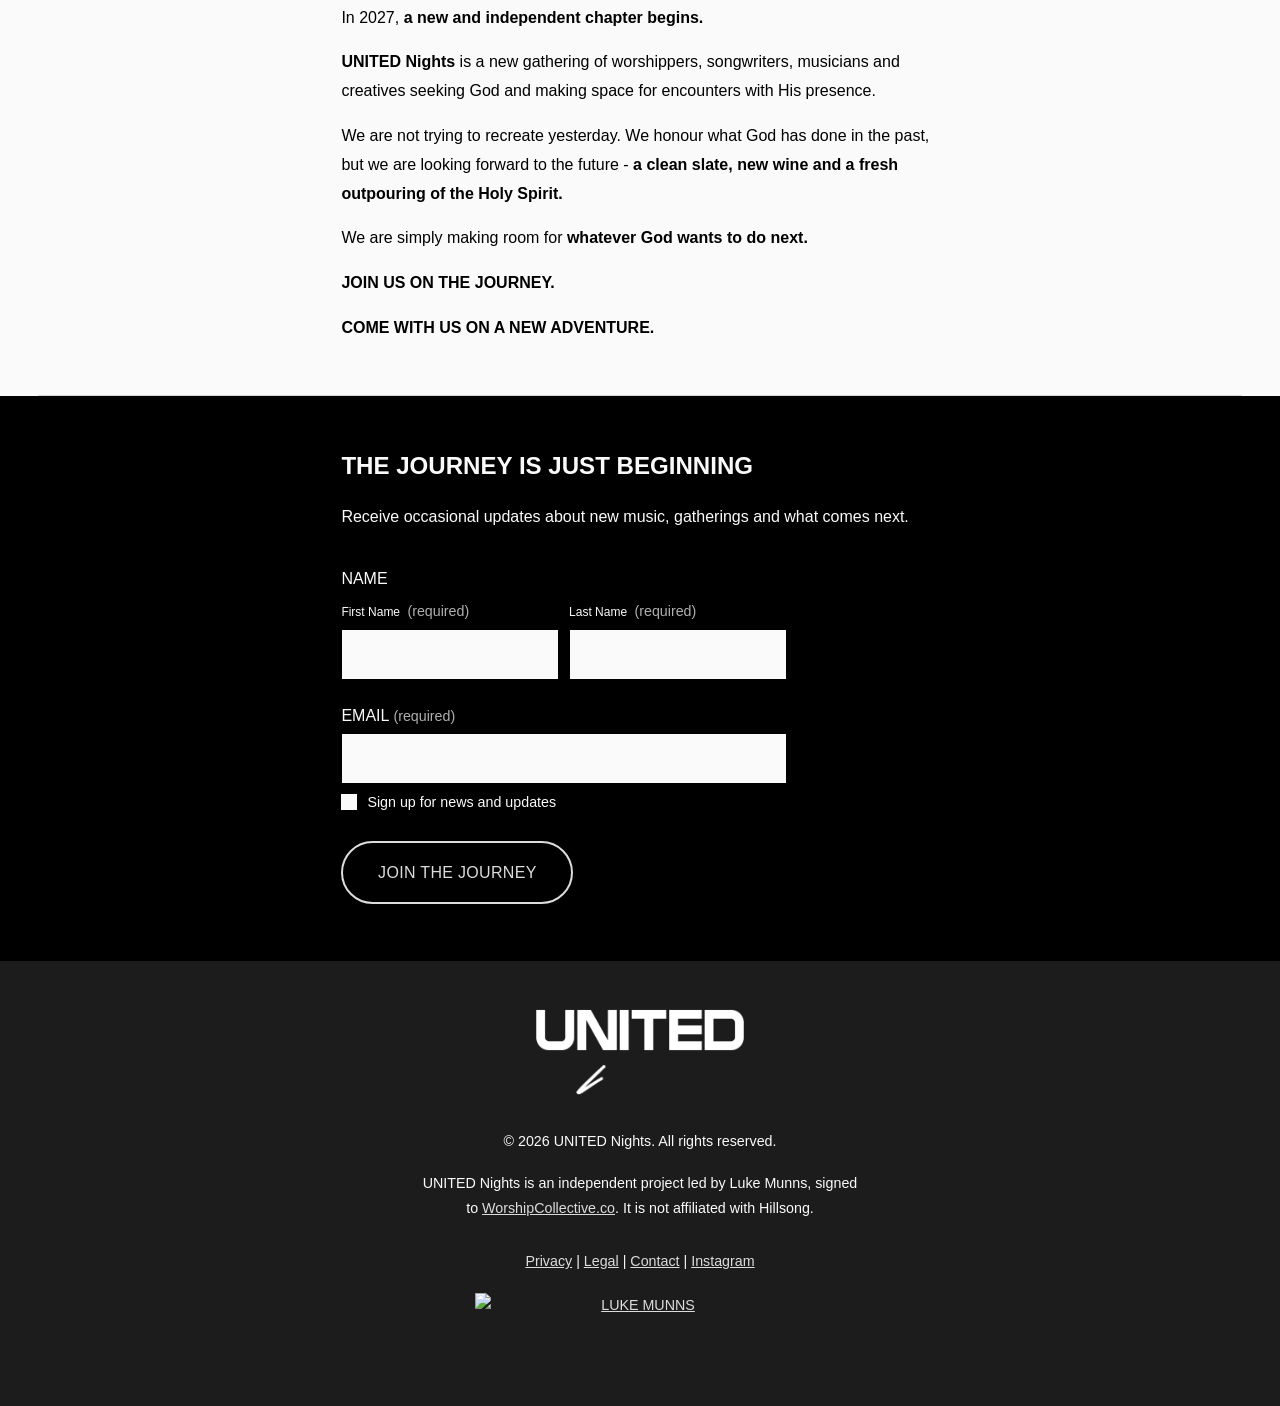
==== commit 1b2f14eb: "Load YouTube iframe before page content; remove thumbnail" ====
--- a/index.html
+++ b/index.html
@@ -5,7 +5,6 @@
 <link rel="preconnect" href="https://www.google.com">
 <link rel="preconnect" href="https://i.ytimg.com">
 <link rel="preconnect" href="https://s.ytimg.com">
-<link rel="preload" as="image" href="https://i.ytimg.com/vi/hqK0pqV-c9c/maxresdefault.jpg" fetchpriority="high">
 <script src="https://www.youtube.com/iframe_api" async></script>
 <meta charset="utf-8">
 <meta name="viewport" content="width=device-width,initial-scale=1">
@@ -36,7 +35,8 @@
 })();</script>
 <link rel="stylesheet" href="/assets/site.css">
 </head>
-<body class="">
+<body class="home">
+<iframe id="hero-background" src="https://www.youtube.com/embed/hqK0pqV-c9c?enablejsapi=1&autoplay=1&mute=1&loop=1&playlist=hqK0pqV-c9c&controls=0&playsinline=1&rel=0&disablekb=1&iv_load_policy=3&cc_load_policy=0&fs=0" title="" aria-hidden="true" tabindex="-1" loading="eager" fetchpriority="high" allow="autoplay; encrypted-media"></iframe>
 <header class="site-head">
   <div class="row">
     <a class="logo" href="/" aria-label="UNITED Nights home"><img src="https://images.squarespace-cdn.com/content/v1/6a6464a7513b006c5a13f402/3a0d35ff-cf40-4f06-9450-b90b574a8301/UNITED-Nights-Logo.png?format=1500w" alt="UNITED Nights" width="210" height="42"></a>
@@ -47,7 +47,7 @@
 <div class="menu-panel" aria-label="Menu"><a href="/">HOME</a><a href="/stories">STORIES</a><a href="/contact">CONTACT</a><a class="ig" href="https://instagram.com/unitednights.co" aria-label="Instagram" target="_blank" rel="noopener"><svg viewBox="0 0 24 24" fill="currentColor" aria-hidden="true"><path d="M12 2.2c3.2 0 3.6 0 4.8.1 3.3.1 4.8 1.7 4.9 4.9.1 1.3.1 1.6.1 4.8s0 3.6-.1 4.8c-.1 3.2-1.7 4.8-4.9 4.9-1.3.1-1.6.1-4.8.1s-3.6 0-4.8-.1c-3.3-.1-4.8-1.7-4.9-4.9C2.2 15.6 2.2 15.2 2.2 12s0-3.6.1-4.8C2.4 3.9 3.9 2.4 7.2 2.3 8.4 2.2 8.8 2.2 12 2.2zM12 0C8.7 0 8.3 0 7.1.1 2.7.3.3 2.7.1 7.1 0 8.3 0 8.7 0 12s0 3.7.1 4.9c.2 4.4 2.6 6.8 7 7 1.2.1 1.6.1 4.9.1s3.7 0 4.9-.1c4.4-.2 6.8-2.6 7-7 .1-1.2.1-1.6.1-4.9s0-3.7-.1-4.9c-.2-4.4-2.6-6.8-7-7C15.7 0 15.3 0 12 0zm0 5.8a6.2 6.2 0 1 0 0 12.4 6.2 6.2 0 0 0 0-12.4zM12 16a4 4 0 1 1 0-8 4 4 0 0 1 0 8zm6.4-11.8a1.4 1.4 0 1 0 0 2.9 1.4 1.4 0 0 0 0-2.9z"/></svg></a></div>
 <main>
 <section class="bleed hero dark">
-  <div class="media" aria-hidden="true"><img class="hero-poster" src="https://i.ytimg.com/vi/hqK0pqV-c9c/maxresdefault.jpg" alt="" fetchpriority="high" decoding="async"><iframe id="hero-background" src="https://www.youtube.com/embed/hqK0pqV-c9c?enablejsapi=1&autoplay=1&mute=1&loop=1&playlist=hqK0pqV-c9c&controls=0&playsinline=1&rel=0&disablekb=1&iv_load_policy=3&cc_load_policy=0" title="" tabindex="-1" loading="eager" allow="autoplay; encrypted-media"></iframe></div>
+  
   <div class="hero-mark" role="img" aria-label="UNITED Nights">
     <img class="united-word" src="/assets/united-wordmark-white.png" alt="" aria-hidden="true" width="1000" height="200" fetchpriority="high">
     <img class="nights-script" src="/assets/nights-final.png" data-animation="/assets/nights-original.webp" alt="" aria-hidden="true" width="1216" height="499" fetchpriority="high">
--- a/assets/site.css
+++ b/assets/site.css
@@ -211,8 +211,10 @@
   .hero .hero-mark{width:88%}
 }
 
-/* Keep background player chrome/errors out of the logo composition. */
-.hero #hero-background{opacity:0;transition:opacity .4s;filter:contrast(.8)}
+/* The first YouTube frame covers the hero while its player starts. */
+.hero-wait .hero .hero-mark{opacity:0}
+.hero .hero-poster{position:absolute;inset:0;filter:contrast(.8)}
+.hero #hero-background{opacity:0;transition:opacity .4s;filter:contrast(.8);pointer-events:none}
 .hero #hero-background.is-playing{opacity:1}
 
 /* Existing footer lockup: same proportions as the approved opening mark. */
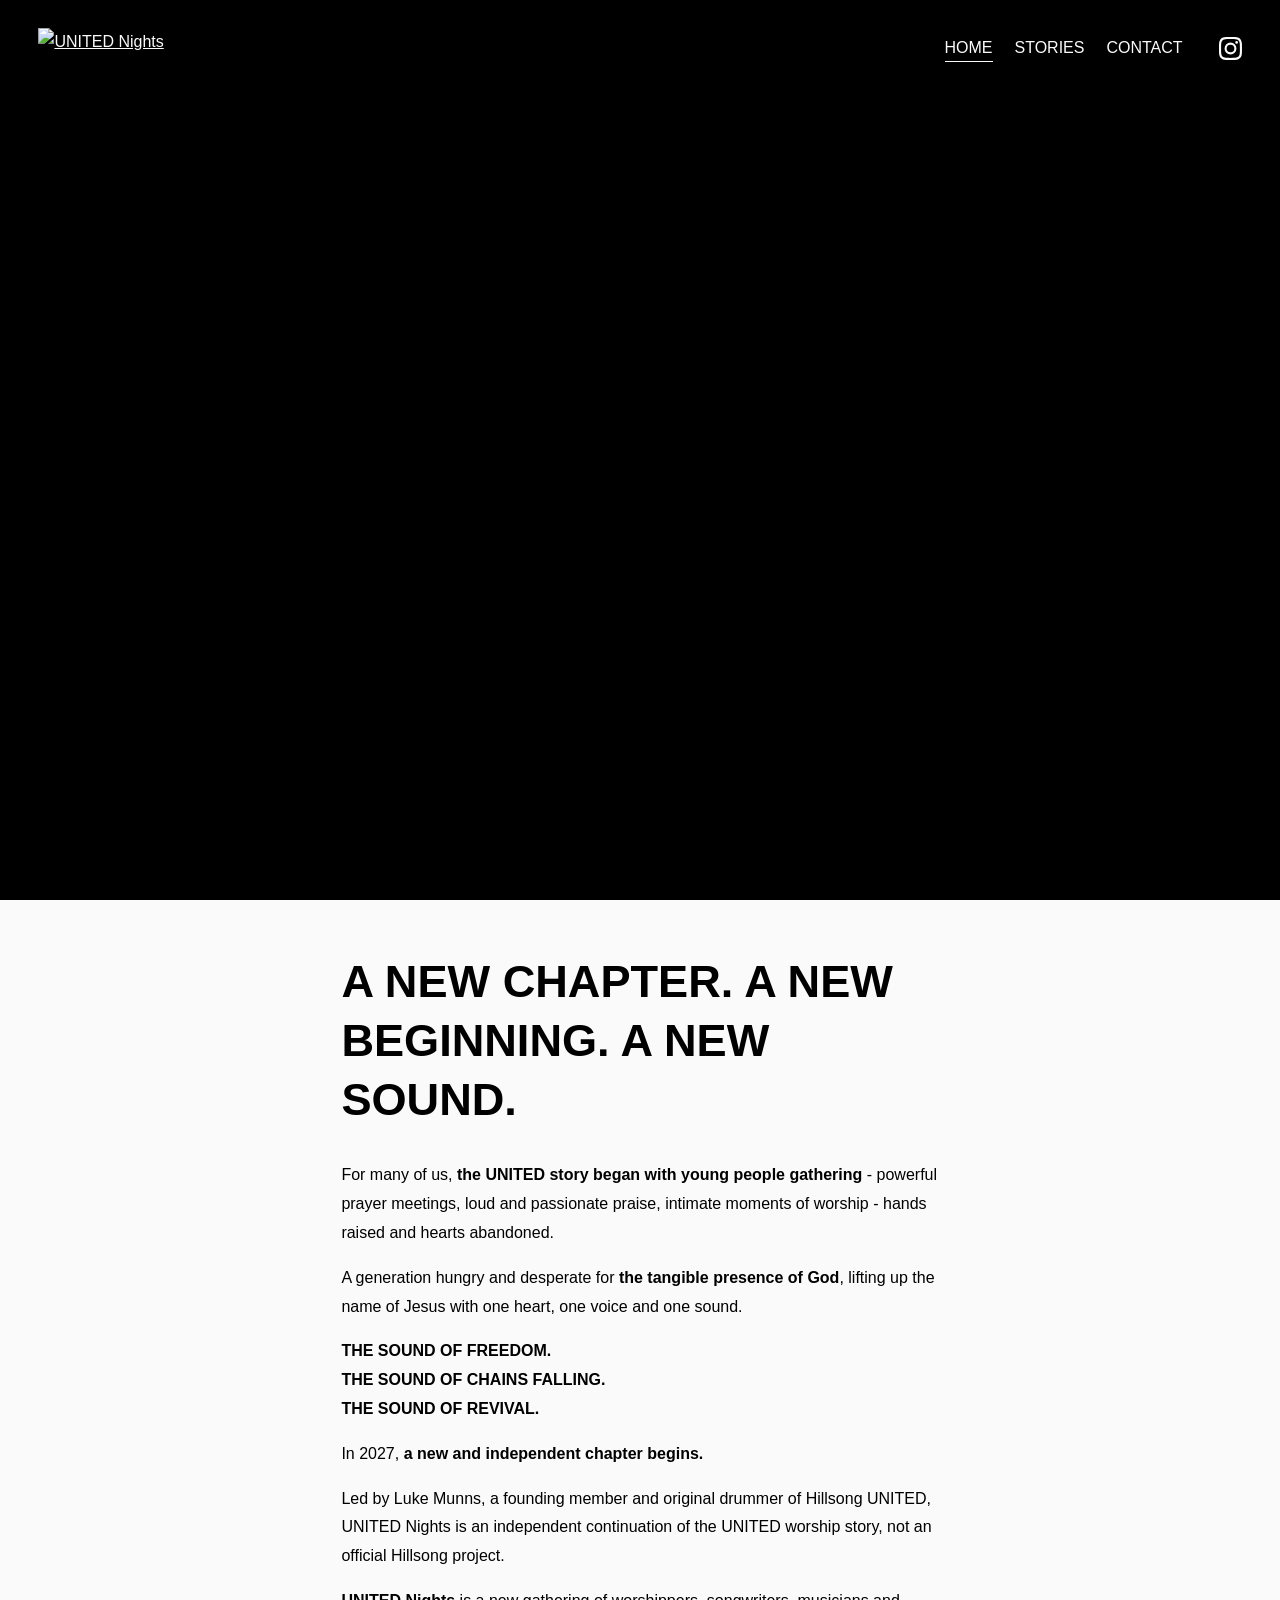
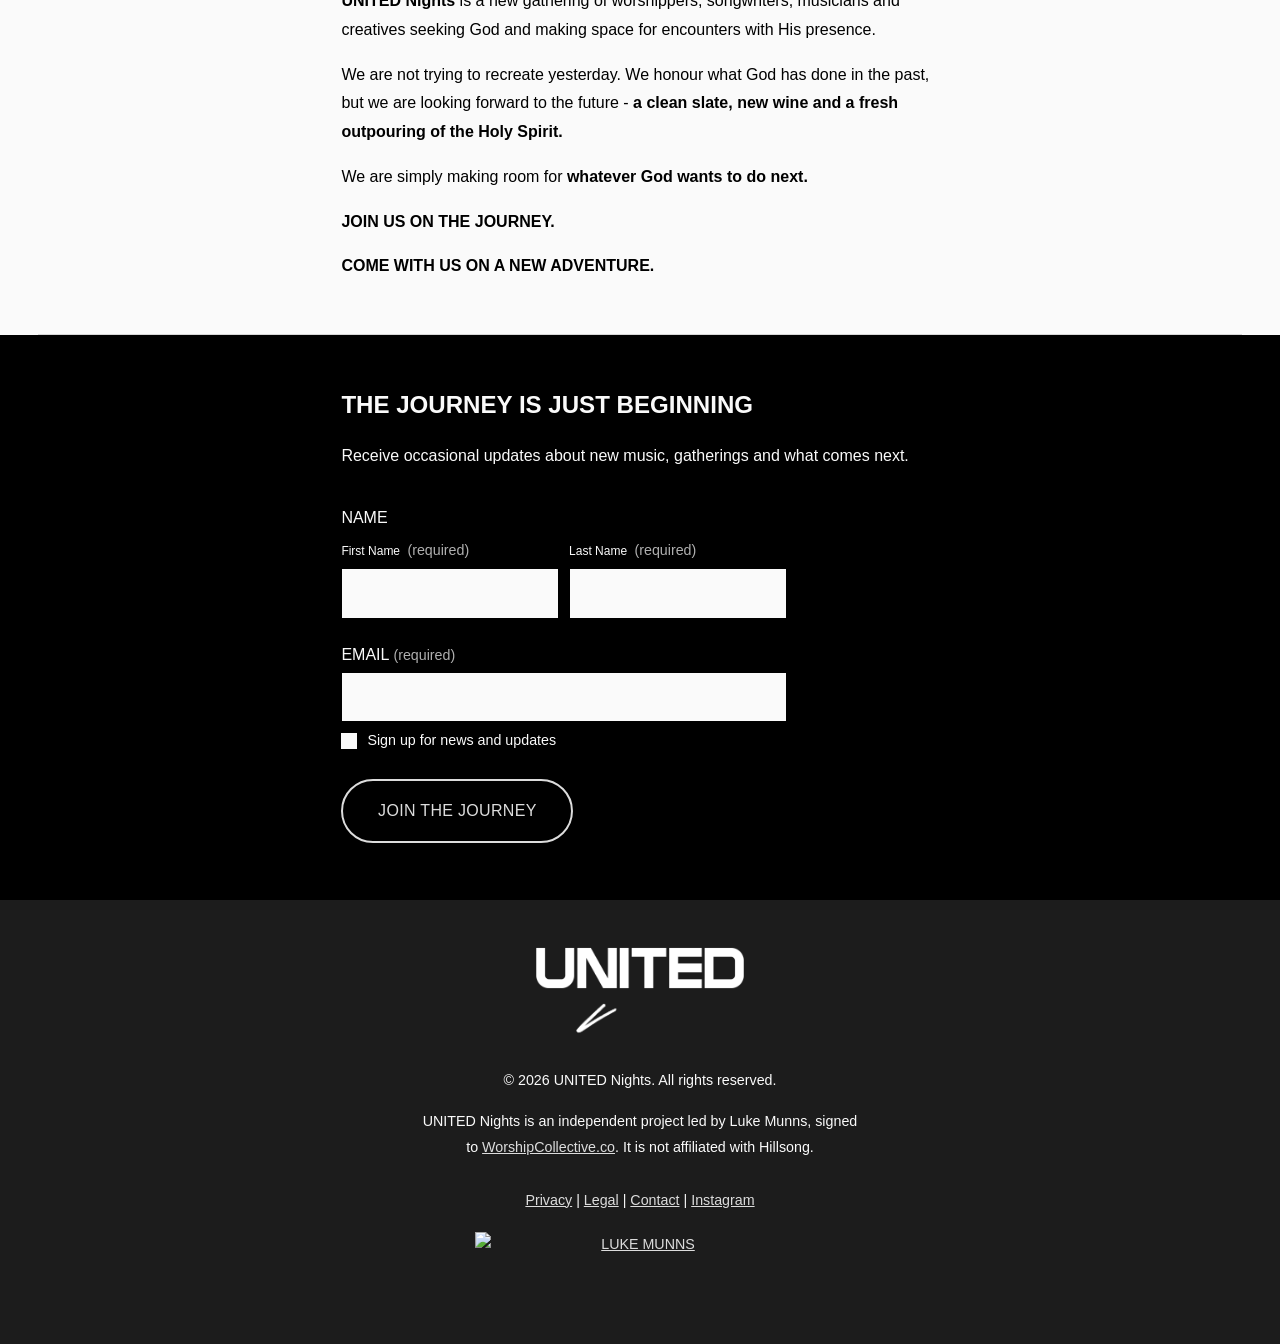
==== commit 132d0284: "Add UNITED Nights sitemap and search metadata for all public pages" ====
--- a/index.html
+++ b/index.html
@@ -8,16 +8,24 @@
 <script src="https://www.youtube.com/iframe_api" async></script>
 <meta charset="utf-8">
 <meta name="viewport" content="width=device-width,initial-scale=1">
-<title>UNITED Nights | Worship Gatherings &amp; New Music</title>
-<meta name="description" content="UNITED Nights is a new independent Christian worship gathering bringing together worshippers, songwriters, musicians and creatives to seek God and make room for His presence. A new chapter begins in 2027.">
-<link rel="canonical" href="https://unitednights.com">
+<title>UNITED Nights | Luke Munns, Hillsong UNITED Founding Member</title>
+<meta name="description" content="UNITED Nights is an independent continuation of the UNITED worship story, led by Luke Munns, founding member and original drummer of Hillsong UNITED. Not affiliated with Hillsong.">
+<meta name="robots" content="index,follow">
+<link rel="canonical" href="https://unitednights.com/">
+<meta property="og:locale" content="en_AU">
 <meta property="og:site_name" content="UNITED Nights">
-<meta property="og:title" content="UNITED Nights | Worship Gatherings &amp; New Music">
-<meta property="og:description" content="UNITED Nights is a new independent Christian worship gathering bringing together worshippers, songwriters, musicians and creatives to seek God and make room for His presence. A new chapter begins in 2027.">
+<meta property="og:title" content="UNITED Nights | Luke Munns, Hillsong UNITED Founding Member">
+<meta property="og:description" content="UNITED Nights is an independent continuation of the UNITED worship story, led by Luke Munns, founding member and original drummer of Hillsong UNITED. Not affiliated with Hillsong.">
 <meta property="og:image" content="https://static1.squarespace.com/static/6a6464a7513b006c5a13f402/t/6a8668b331e02f46bf595841/1787193523022/united-nights-facebook.jpg?format=1500w">
-<meta property="og:url" content="https://unitednights.com">
+<meta property="og:image:alt" content="UNITED Nights independent Christian worship project">
+<meta property="og:url" content="https://unitednights.com/">
 <meta property="og:type" content="website">
 <meta name="twitter:card" content="summary_large_image">
+<meta name="twitter:title" content="UNITED Nights | Luke Munns, Hillsong UNITED Founding Member">
+<meta name="twitter:description" content="UNITED Nights is an independent continuation of the UNITED worship story, led by Luke Munns, founding member and original drummer of Hillsong UNITED. Not affiliated with Hillsong.">
+<meta name="twitter:image" content="https://static1.squarespace.com/static/6a6464a7513b006c5a13f402/t/6a8668b331e02f46bf595841/1787193523022/united-nights-facebook.jpg?format=1500w">
+<meta name="twitter:image:alt" content="UNITED Nights independent Christian worship project">
+<script type="application/ld+json">{"@context":"https://schema.org","@graph":[{"@type":"Organization","@id":"https://unitednights.com/#organization","name":"UNITED Nights","url":"https://unitednights.com/","description":"Independent Christian worship project led by Luke Munns, a founding member and original drummer of Hillsong UNITED. An independent continuation of the UNITED worship story, not affiliated with Hillsong.","founder":{"@type":"Person","name":"Luke Munns","description":"Founding member and original drummer of Hillsong UNITED."},"sameAs":["https://instagram.com/unitednights.co"]},{"@type":"WebSite","@id":"https://unitednights.com/#website","url":"https://unitednights.com/","name":"UNITED Nights","publisher":{"@id":"https://unitednights.com/#organization"},"inLanguage":"en-AU"},{"@type":"WebPage","@id":"https://unitednights.com/#webpage","url":"https://unitednights.com/","name":"UNITED Nights | Luke Munns, Hillsong UNITED Founding Member","description":"UNITED Nights is an independent continuation of the UNITED worship story, led by Luke Munns, founding member and original drummer of Hillsong UNITED. Not affiliated with Hillsong.","inLanguage":"en-AU","isPartOf":{"@id":"https://unitednights.com/#website"},"about":{"@id":"https://unitednights.com/#organization"}}]}</script>
 <link rel="stylesheet" href="https://use.typekit.net/jcd6pcn.css">
 <link rel="icon" href="https://images.squarespace-cdn.com/content/v1/6a6464a7513b006c5a13f402/e97d65ae-8eb5-45a3-b177-e178b9c9b715/favicon.ico">
 <script>(function(){
@@ -60,6 +68,7 @@
   <p>A generation hungry and desperate for <strong>the tangible presence of God</strong>, lifting up the name of Jesus with one heart, one voice and one sound.</p>
   <p><strong>THE SOUND OF FREEDOM.</strong><br><strong>THE SOUND OF CHAINS FALLING.</strong><br><strong>THE SOUND OF REVIVAL.</strong></p>
   <p>In 2027, <strong>a new and independent chapter begins.</strong></p>
+  <p>Led by Luke Munns, a founding member and original drummer of Hillsong UNITED, UNITED Nights is an independent continuation of the UNITED worship story, not an official Hillsong project.</p>
   <p><strong>UNITED Nights</strong> is a new gathering of worshippers, songwriters, musicians and creatives seeking God and making space for encounters with His presence.</p>
   <p>We are not trying to recreate yesterday. We honour what God has done in the past, but we are looking forward to the future - <strong>a clean slate, new wine and a fresh outpouring of the Holy Spirit.</strong></p>
   <p>We are simply making room for <strong>whatever God wants to do next.</strong></p>
--- a/assets/site.css
+++ b/assets/site.css
@@ -102,7 +102,7 @@
 .banner-contact .shade{opacity:.2}
 .banner-contact h1{margin-bottom:32px}
 .banner-contact h3{margin-bottom:clamp(3px, calc(-1.457px + 1.1429vw), 15px)}
-.banner-privacy h1{margin-bottom:clamp(22px, calc(31.600px + -0.6667vw), 29px)}
+.banner-privacy h1{margin-bottom:clamp(22px, calc(31.600px + -0.6667vw), 29px);color:var(--white)}
 .banner-legal{min-height:100vh;min-height:100svh;justify-content:center;text-align:center;padding-top:clamp(83px, calc(76.686px + 1.619vw), 100px)}
 .banner-legal .shade{opacity:0}
 .banner-privacy{min-height:clamp(557.000px, calc(511.686px + 11.6190vw), 679.000px);padding-bottom:clamp(95.000px, calc(170.429px + -5.2381vw), 150.000px)}
@@ -211,11 +211,14 @@
   .hero .hero-mark{width:88%}
 }
 
-/* The first YouTube frame covers the hero while its player starts. */
+/* Early iframe sits beneath the unchanged hero composition. */
+body.home{background:#000;overflow-x:clip}
+.home .hero{background:transparent;z-index:1}
+.home .intro{position:relative;z-index:1;background:var(--white)}
+.home .join{z-index:1}
 .hero-wait .hero .hero-mark{opacity:0}
-.hero .hero-poster{position:absolute;inset:0;filter:contrast(.8)}
-.hero #hero-background{opacity:0;transition:opacity .4s;filter:contrast(.8);pointer-events:none}
-.hero #hero-background.is-playing{opacity:1}
+body.home > #hero-background{position:absolute;top:calc((100svh - max(100svh,56.25vw)) / 2);left:50%;width:max(100vw,177.78svh);height:max(100svh,56.25vw);transform:translateX(-50%);border:0;z-index:0;opacity:0;transition:opacity .4s;filter:contrast(.8);pointer-events:none}
+body.home > #hero-background.is-playing{opacity:1}
 
 /* Existing footer lockup: same proportions as the approved opening mark. */
 .footer-mark{position:relative;aspect-ratio:1200 / 595}
@@ -247,7 +250,7 @@
 
 /* Move only the existing monstera image; keep signup content in normal flow. */
 @media screen and (prefers-reduced-motion:no-preference){
-  .join.has-parallax .media img{position:absolute;left:50%;top:50%;max-width:none;width:var(--parallax-width,100%);height:var(--parallax-height,100%);transform:translate(-50%,-50%) translateY(var(--parallax-y,0px)) scale(1.1764705882)}
+  .join.has-parallax .media img,.banner.has-parallax .media img{position:absolute;left:50%;top:50%;max-width:none;width:var(--parallax-width,100%);height:var(--parallax-height,100%);transform:translate(-50%,-50%) translateY(var(--parallax-y,0px)) scale(1.1764705882)}
 }
 @media print{.scroll-reveal.is-pending{opacity:1;transform:none}}
 
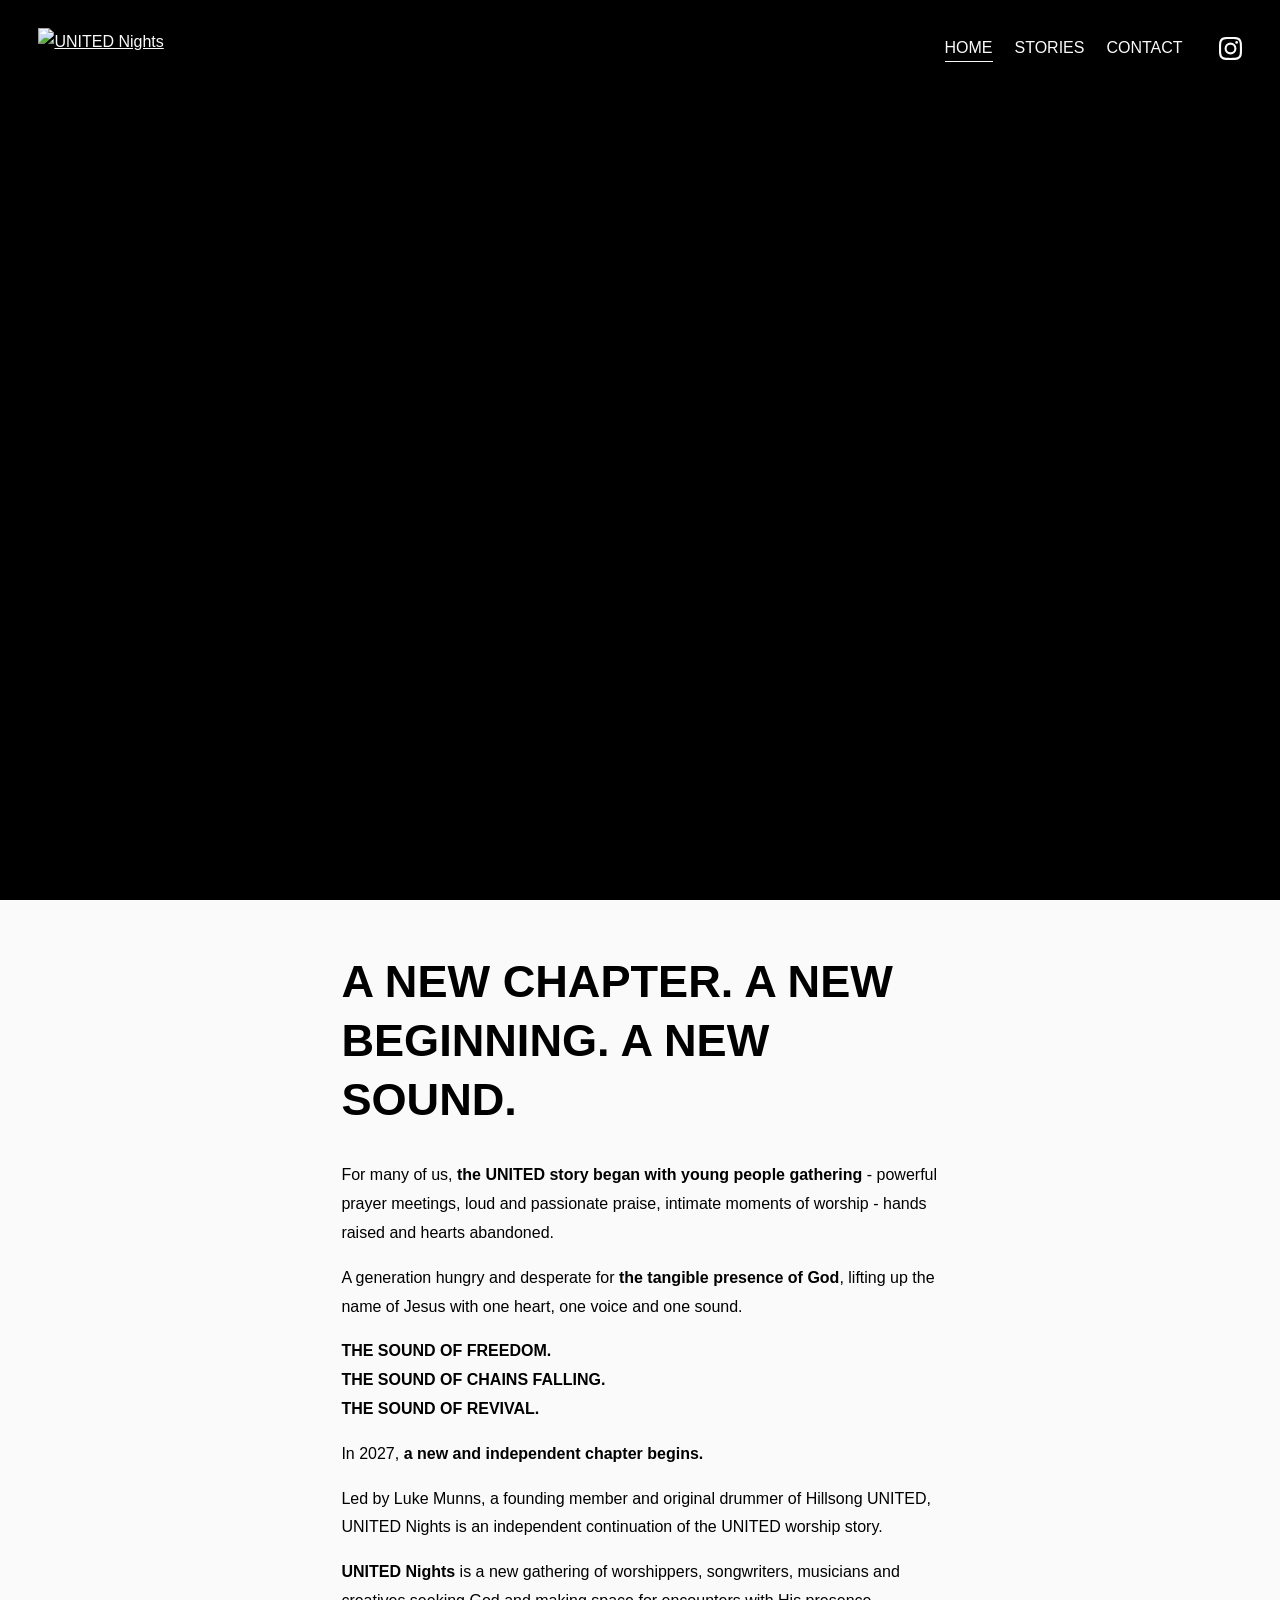
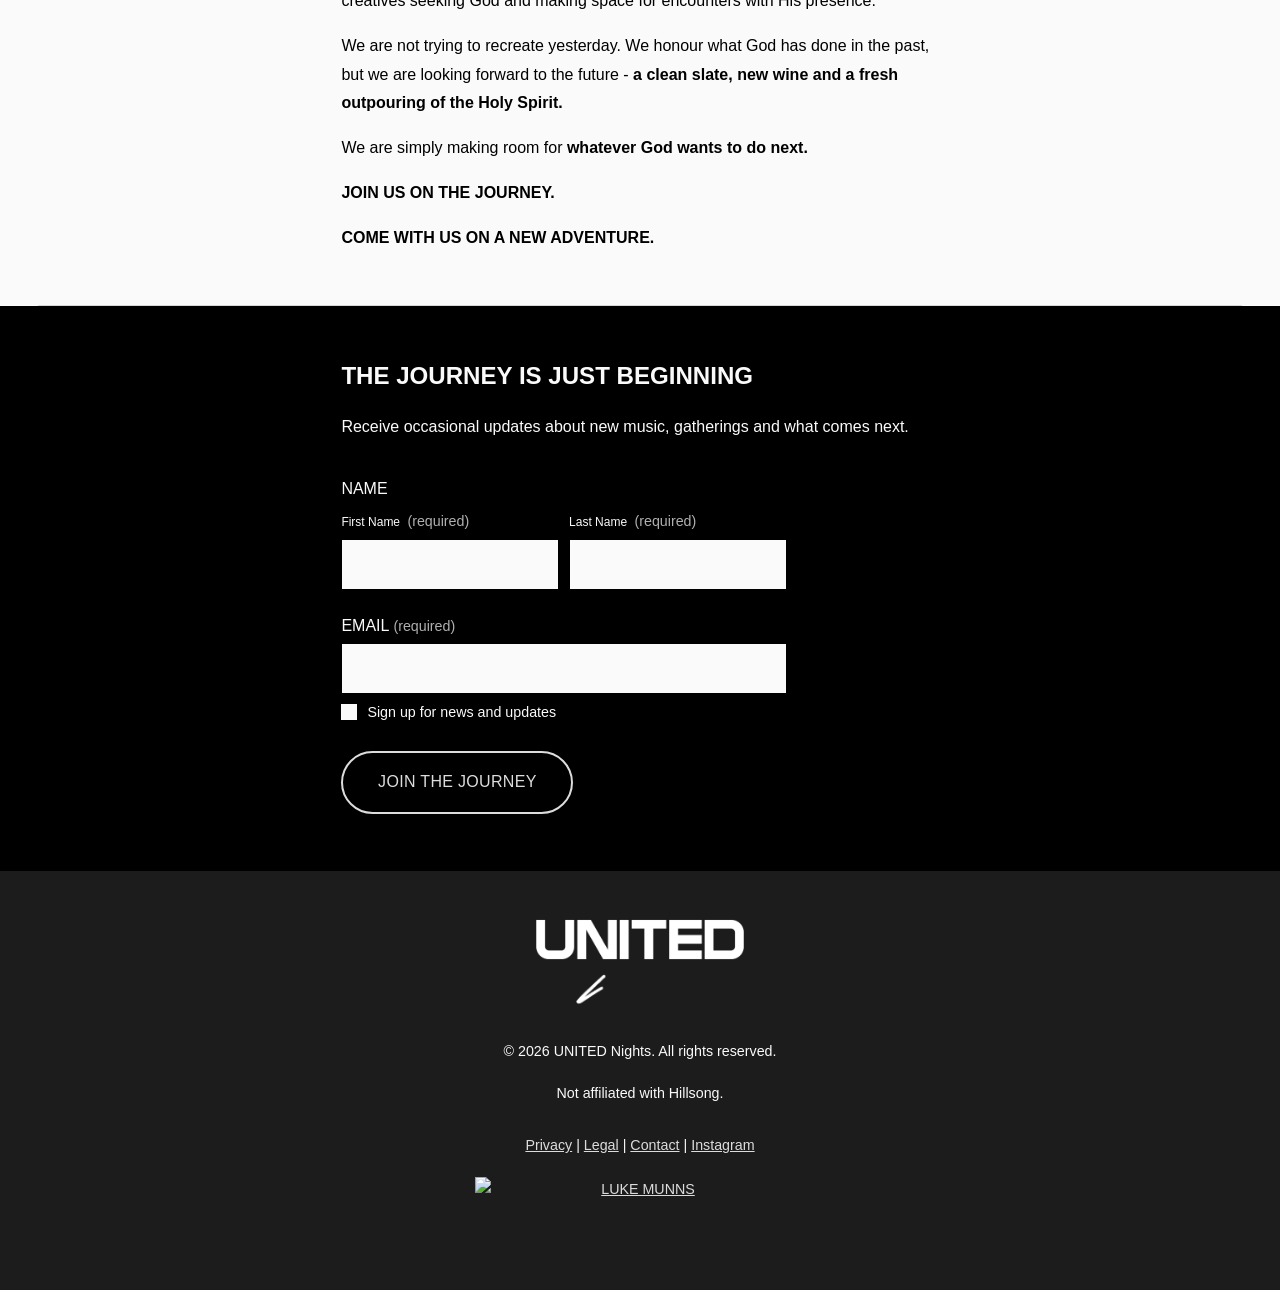
==== commit 9c376b19: "Shorten Hillsong affiliation wording in index.html" ====
--- a/index.html
+++ b/index.html
@@ -9,25 +9,25 @@
 <meta charset="utf-8">
 <meta name="viewport" content="width=device-width,initial-scale=1">
 <title>UNITED Nights | Luke Munns, Hillsong UNITED Founding Member</title>
-<meta name="description" content="UNITED Nights is an independent continuation of the UNITED worship story, led by Luke Munns, founding member and original drummer of Hillsong UNITED. Not affiliated with Hillsong.">
+<meta name="description" content="UNITED Nights is an independent continuation of the UNITED worship story, led by Luke Munns, founding member and original drummer of Hillsong UNITED.">
 <meta name="robots" content="index,follow">
 <link rel="canonical" href="https://unitednights.com/">
 <meta property="og:locale" content="en_AU">
 <meta property="og:site_name" content="UNITED Nights">
 <meta property="og:title" content="UNITED Nights | Luke Munns, Hillsong UNITED Founding Member">
-<meta property="og:description" content="UNITED Nights is an independent continuation of the UNITED worship story, led by Luke Munns, founding member and original drummer of Hillsong UNITED. Not affiliated with Hillsong.">
-<meta property="og:image" content="https://static1.squarespace.com/static/6a6464a7513b006c5a13f402/t/6a8668b331e02f46bf595841/1787193523022/united-nights-facebook.jpg?format=1500w">
+<meta property="og:description" content="UNITED Nights is an independent continuation of the UNITED worship story, led by Luke Munns, founding member and original drummer of Hillsong UNITED.">
+<meta property="og:image" content="https://unitednights.com/assets/united-nights-social.jpg">
 <meta property="og:image:alt" content="UNITED Nights independent Christian worship project">
 <meta property="og:url" content="https://unitednights.com/">
 <meta property="og:type" content="website">
 <meta name="twitter:card" content="summary_large_image">
 <meta name="twitter:title" content="UNITED Nights | Luke Munns, Hillsong UNITED Founding Member">
-<meta name="twitter:description" content="UNITED Nights is an independent continuation of the UNITED worship story, led by Luke Munns, founding member and original drummer of Hillsong UNITED. Not affiliated with Hillsong.">
-<meta name="twitter:image" content="https://static1.squarespace.com/static/6a6464a7513b006c5a13f402/t/6a8668b331e02f46bf595841/1787193523022/united-nights-facebook.jpg?format=1500w">
+<meta name="twitter:description" content="UNITED Nights is an independent continuation of the UNITED worship story, led by Luke Munns, founding member and original drummer of Hillsong UNITED.">
+<meta name="twitter:image" content="https://unitednights.com/assets/united-nights-social.jpg">
 <meta name="twitter:image:alt" content="UNITED Nights independent Christian worship project">
-<script type="application/ld+json">{"@context":"https://schema.org","@graph":[{"@type":"Organization","@id":"https://unitednights.com/#organization","name":"UNITED Nights","url":"https://unitednights.com/","description":"Independent Christian worship project led by Luke Munns, a founding member and original drummer of Hillsong UNITED. An independent continuation of the UNITED worship story, not affiliated with Hillsong.","founder":{"@type":"Person","name":"Luke Munns","description":"Founding member and original drummer of Hillsong UNITED."},"sameAs":["https://instagram.com/unitednights.co"]},{"@type":"WebSite","@id":"https://unitednights.com/#website","url":"https://unitednights.com/","name":"UNITED Nights","publisher":{"@id":"https://unitednights.com/#organization"},"inLanguage":"en-AU"},{"@type":"WebPage","@id":"https://unitednights.com/#webpage","url":"https://unitednights.com/","name":"UNITED Nights | Luke Munns, Hillsong UNITED Founding Member","description":"UNITED Nights is an independent continuation of the UNITED worship story, led by Luke Munns, founding member and original drummer of Hillsong UNITED. Not affiliated with Hillsong.","inLanguage":"en-AU","isPartOf":{"@id":"https://unitednights.com/#website"},"about":{"@id":"https://unitednights.com/#organization"}}]}</script>
+<script type="application/ld+json">{"@context":"https://schema.org","@graph":[{"@type":"Organization","@id":"https://unitednights.com/#organization","name":"UNITED Nights","url":"https://unitednights.com/","description":"Independent Christian worship project led by Luke Munns, a founding member and original drummer of Hillsong UNITED. An independent continuation of the UNITED worship story.","founder":{"@type":"Person","name":"Luke Munns","description":"Founding member and original drummer of Hillsong UNITED."},"sameAs":["https://instagram.com/unitednights.co"]},{"@type":"WebSite","@id":"https://unitednights.com/#website","url":"https://unitednights.com/","name":"UNITED Nights","publisher":{"@id":"https://unitednights.com/#organization"},"inLanguage":"en-AU"},{"@type":"WebPage","@id":"https://unitednights.com/#webpage","url":"https://unitednights.com/","name":"UNITED Nights | Luke Munns, Hillsong UNITED Founding Member","description":"UNITED Nights is an independent continuation of the UNITED worship story, led by Luke Munns, founding member and original drummer of Hillsong UNITED.","inLanguage":"en-AU","isPartOf":{"@id":"https://unitednights.com/#website"},"about":{"@id":"https://unitednights.com/#organization"}}]}</script>
 <link rel="stylesheet" href="https://use.typekit.net/jcd6pcn.css">
-<link rel="icon" href="https://images.squarespace-cdn.com/content/v1/6a6464a7513b006c5a13f402/e97d65ae-8eb5-45a3-b177-e178b9c9b715/favicon.ico">
+<link rel="icon" href="https://unitednights.com/assets/favicon.webp">
 <script>(function(){
   var root=document.documentElement;
   root.classList.add('nights-motion','hero-wait');
@@ -47,7 +47,7 @@
 <iframe id="hero-background" src="https://www.youtube.com/embed/hqK0pqV-c9c?enablejsapi=1&autoplay=1&mute=1&loop=1&playlist=hqK0pqV-c9c&controls=0&playsinline=1&rel=0&disablekb=1&iv_load_policy=3&cc_load_policy=0&fs=0" title="" aria-hidden="true" tabindex="-1" loading="eager" fetchpriority="high" allow="autoplay; encrypted-media"></iframe>
 <header class="site-head">
   <div class="row">
-    <a class="logo" href="/" aria-label="UNITED Nights home"><img src="https://images.squarespace-cdn.com/content/v1/6a6464a7513b006c5a13f402/3a0d35ff-cf40-4f06-9450-b90b574a8301/UNITED-Nights-Logo.png?format=1500w" alt="UNITED Nights" width="210" height="42"></a>
+    <a class="logo" href="/" aria-label="UNITED Nights home"><img src="https://unitednights.com/assets/united-nights-header-logo.webp" alt="UNITED Nights" width="210" height="42"></a>
     <nav aria-label="Site"><a href="/" aria-current=page>HOME</a><a href="/stories">STORIES</a><a href="/contact">CONTACT</a><a class="ig" href="https://instagram.com/unitednights.co" aria-label="Instagram" target="_blank" rel="noopener"><svg viewBox="0 0 24 24" fill="currentColor" aria-hidden="true"><path d="M12 2.2c3.2 0 3.6 0 4.8.1 3.3.1 4.8 1.7 4.9 4.9.1 1.3.1 1.6.1 4.8s0 3.6-.1 4.8c-.1 3.2-1.7 4.8-4.9 4.9-1.3.1-1.6.1-4.8.1s-3.6 0-4.8-.1c-3.3-.1-4.8-1.7-4.9-4.9C2.2 15.6 2.2 15.2 2.2 12s0-3.6.1-4.8C2.4 3.9 3.9 2.4 7.2 2.3 8.4 2.2 8.8 2.2 12 2.2zM12 0C8.7 0 8.3 0 7.1.1 2.7.3.3 2.7.1 7.1 0 8.3 0 8.7 0 12s0 3.7.1 4.9c.2 4.4 2.6 6.8 7 7 1.2.1 1.6.1 4.9.1s3.7 0 4.9-.1c4.4-.2 6.8-2.6 7-7 .1-1.2.1-1.6.1-4.9s0-3.7-.1-4.9c-.2-4.4-2.6-6.8-7-7C15.7 0 15.3 0 12 0zm0 5.8a6.2 6.2 0 1 0 0 12.4 6.2 6.2 0 0 0 0-12.4zM12 16a4 4 0 1 1 0-8 4 4 0 0 1 0 8zm6.4-11.8a1.4 1.4 0 1 0 0 2.9 1.4 1.4 0 0 0 0-2.9z"/></svg></a></nav>
     <button class="burger" aria-label="Open menu" aria-expanded="false"><span></span><span></span></button>
   </div>
@@ -68,7 +68,7 @@
   <p>A generation hungry and desperate for <strong>the tangible presence of God</strong>, lifting up the name of Jesus with one heart, one voice and one sound.</p>
   <p><strong>THE SOUND OF FREEDOM.</strong><br><strong>THE SOUND OF CHAINS FALLING.</strong><br><strong>THE SOUND OF REVIVAL.</strong></p>
   <p>In 2027, <strong>a new and independent chapter begins.</strong></p>
-  <p>Led by Luke Munns, a founding member and original drummer of Hillsong UNITED, UNITED Nights is an independent continuation of the UNITED worship story, not an official Hillsong project.</p>
+  <p>Led by Luke Munns, a founding member and original drummer of Hillsong UNITED, UNITED Nights is an independent continuation of the UNITED worship story.</p>
   <p><strong>UNITED Nights</strong> is a new gathering of worshippers, songwriters, musicians and creatives seeking God and making space for encounters with His presence.</p>
   <p>We are not trying to recreate yesterday. We honour what God has done in the past, but we are looking forward to the future - <strong>a clean slate, new wine and a fresh outpouring of the Holy Spirit.</strong></p>
   <p>We are simply making room for <strong>whatever God wants to do next.</strong></p>
@@ -76,7 +76,7 @@
   <p><strong>COME WITH US ON A NEW ADVENTURE.</strong></p>
 </div></div></section>
 <section class="bleed join dark">
-  <div class="media" aria-hidden="true"><img src="https://images.squarespace-cdn.com/content/v1/6a6464a7513b006c5a13f402/7e289948-8475-493e-90b6-b7a68c406ac9/united-form-bg.jpg?format=2500w" alt="" loading="lazy"></div><div class="shade"></div>
+  <div class="media" aria-hidden="true"><img src="https://unitednights.com/assets/join-background.webp" alt="" loading="lazy"></div><div class="shade"></div>
   <div class="frame" style="width:100%">
     <div class="col c-wide" style="margin-bottom:31px"><p class="large"><strong>THE JOURNEY IS JUST BEGINNING</strong></p><p>Receive occasional updates about new music, gatherings and what comes next.</p></div>
     <div class="col c-form"><form class="sq" data-form="signup" novalidate>
@@ -104,10 +104,10 @@
   </div>
   <div class="txt">
     <p>&copy; 2026 UNITED Nights. All rights reserved.</p>
-    <p>UNITED Nights is an independent project led by Luke Munns, signed to <a href="https://worshipcollective.co">WorshipCollective.co</a>. It is not affiliated with Hillsong.</p>
+    <p>Not affiliated with Hillsong.</p>
     <p class="links"><a href="/privacy">Privacy</a> | <a href="/legal-disclaimer">Legal</a> | <a href="/contact">Contact</a> | <a href="https://instagram.com/unitednights.co">Instagram</a></p>
   </div>
-  <a class="lm" href="https://lukemunnsmusic.com/" aria-label="LUKE MUNNS"><img src="https://images.squarespace-cdn.com/content/v1/6a6464a7513b006c5a13f402/2416aef0-200d-46e7-bf0f-f6e0e8497199/LUKE-MUNNS-LOGO-footer.png?format=750w" alt="LUKE MUNNS" width="330" height="29" loading="lazy"></a>
+  <a class="lm" href="https://lukemunnsmusic.com/" aria-label="LUKE MUNNS"><img src="https://unitednights.com/assets/luke-munns-footer.webp" alt="LUKE MUNNS" width="330" height="29" loading="lazy"></a>
 </footer>
 <script src="/assets/site.js" defer></script>
 </body>
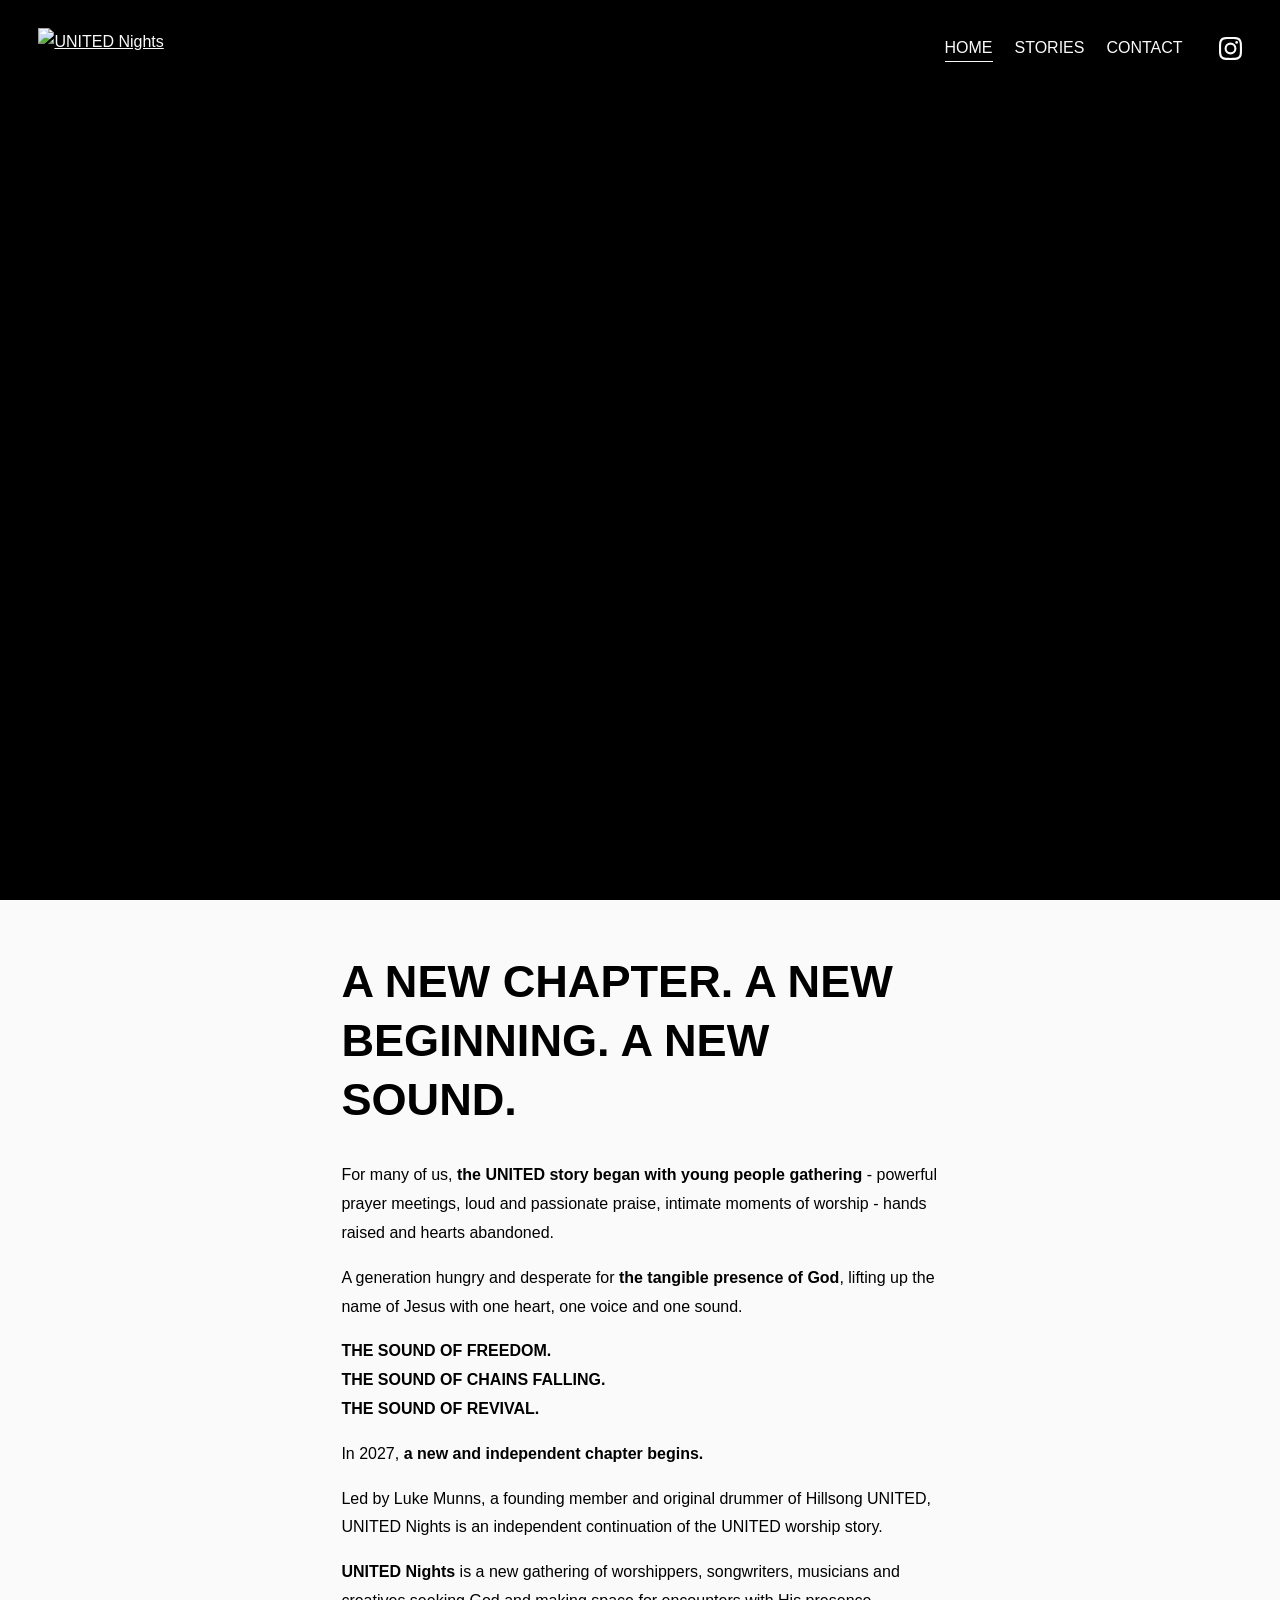
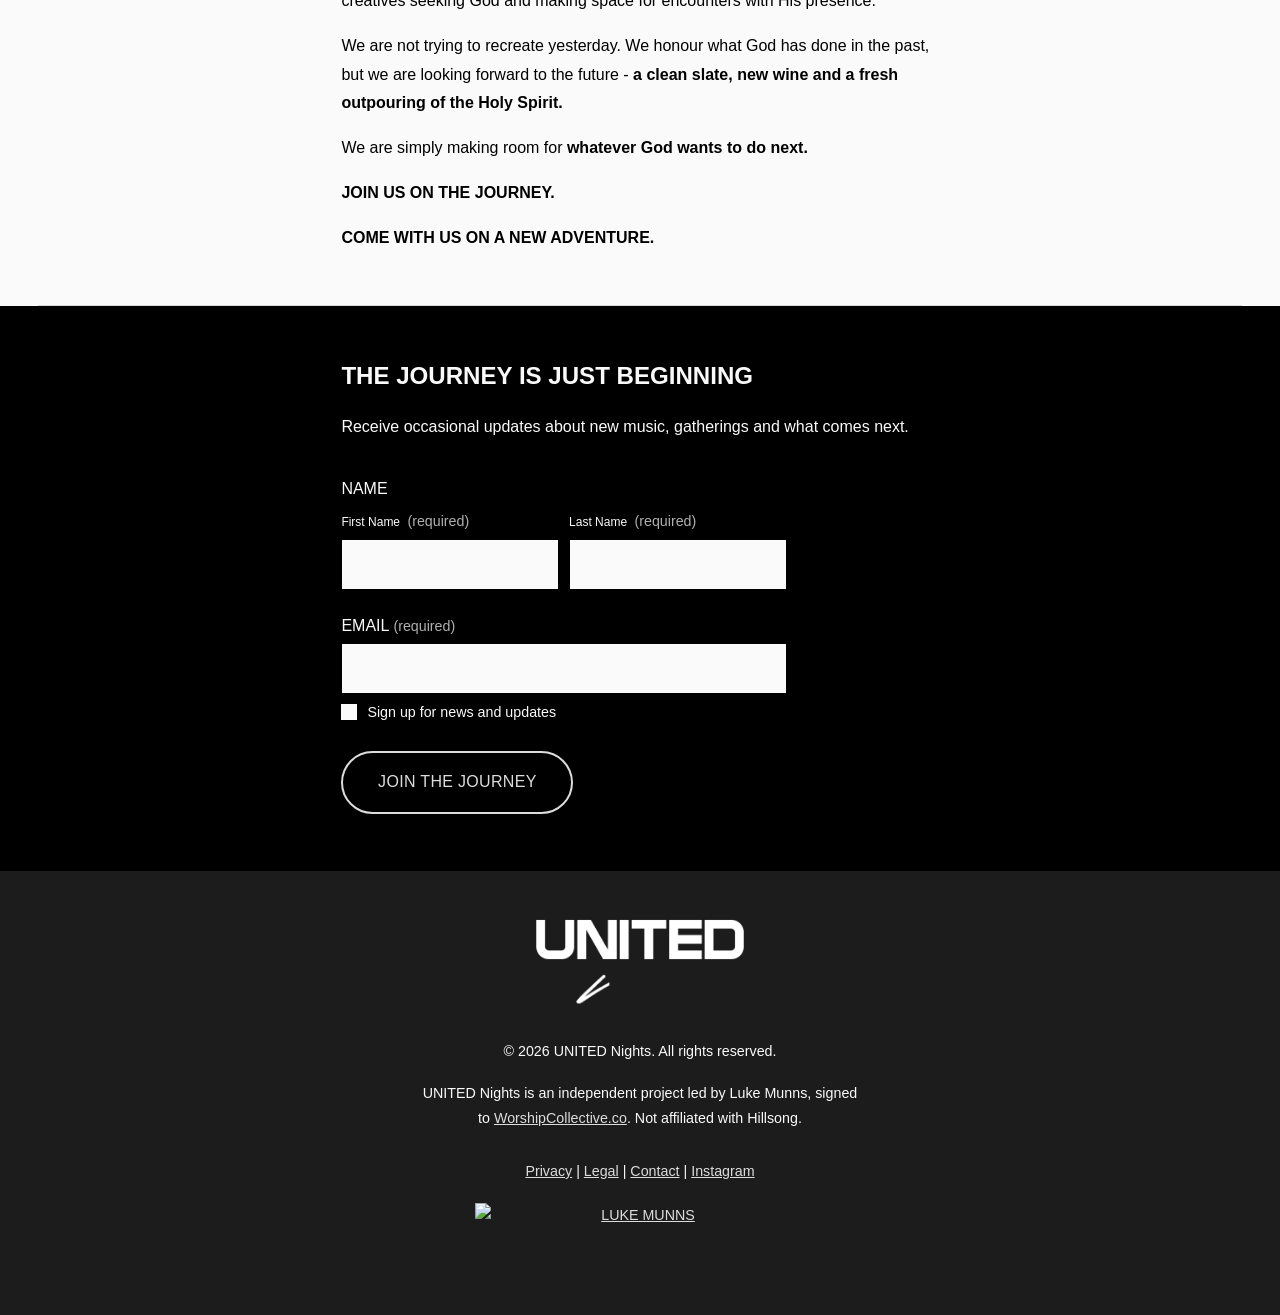
==== commit fb85973f: "Restore full attribution and short affiliation footer in index.html" ====
--- a/index.html
+++ b/index.html
@@ -104,7 +104,7 @@
   </div>
   <div class="txt">
     <p>&copy; 2026 UNITED Nights. All rights reserved.</p>
-    <p>Not affiliated with Hillsong.</p>
+    <p>UNITED Nights is an independent project led by Luke Munns, signed to <a href="https://worshipcollective.co">WorshipCollective.co</a>. Not affiliated with Hillsong.</p>
     <p class="links"><a href="/privacy">Privacy</a> | <a href="/legal-disclaimer">Legal</a> | <a href="/contact">Contact</a> | <a href="https://instagram.com/unitednights.co">Instagram</a></p>
   </div>
   <a class="lm" href="https://lukemunnsmusic.com/" aria-label="LUKE MUNNS"><img src="https://unitednights.com/assets/luke-munns-footer.webp" alt="LUKE MUNNS" width="330" height="29" loading="lazy"></a>
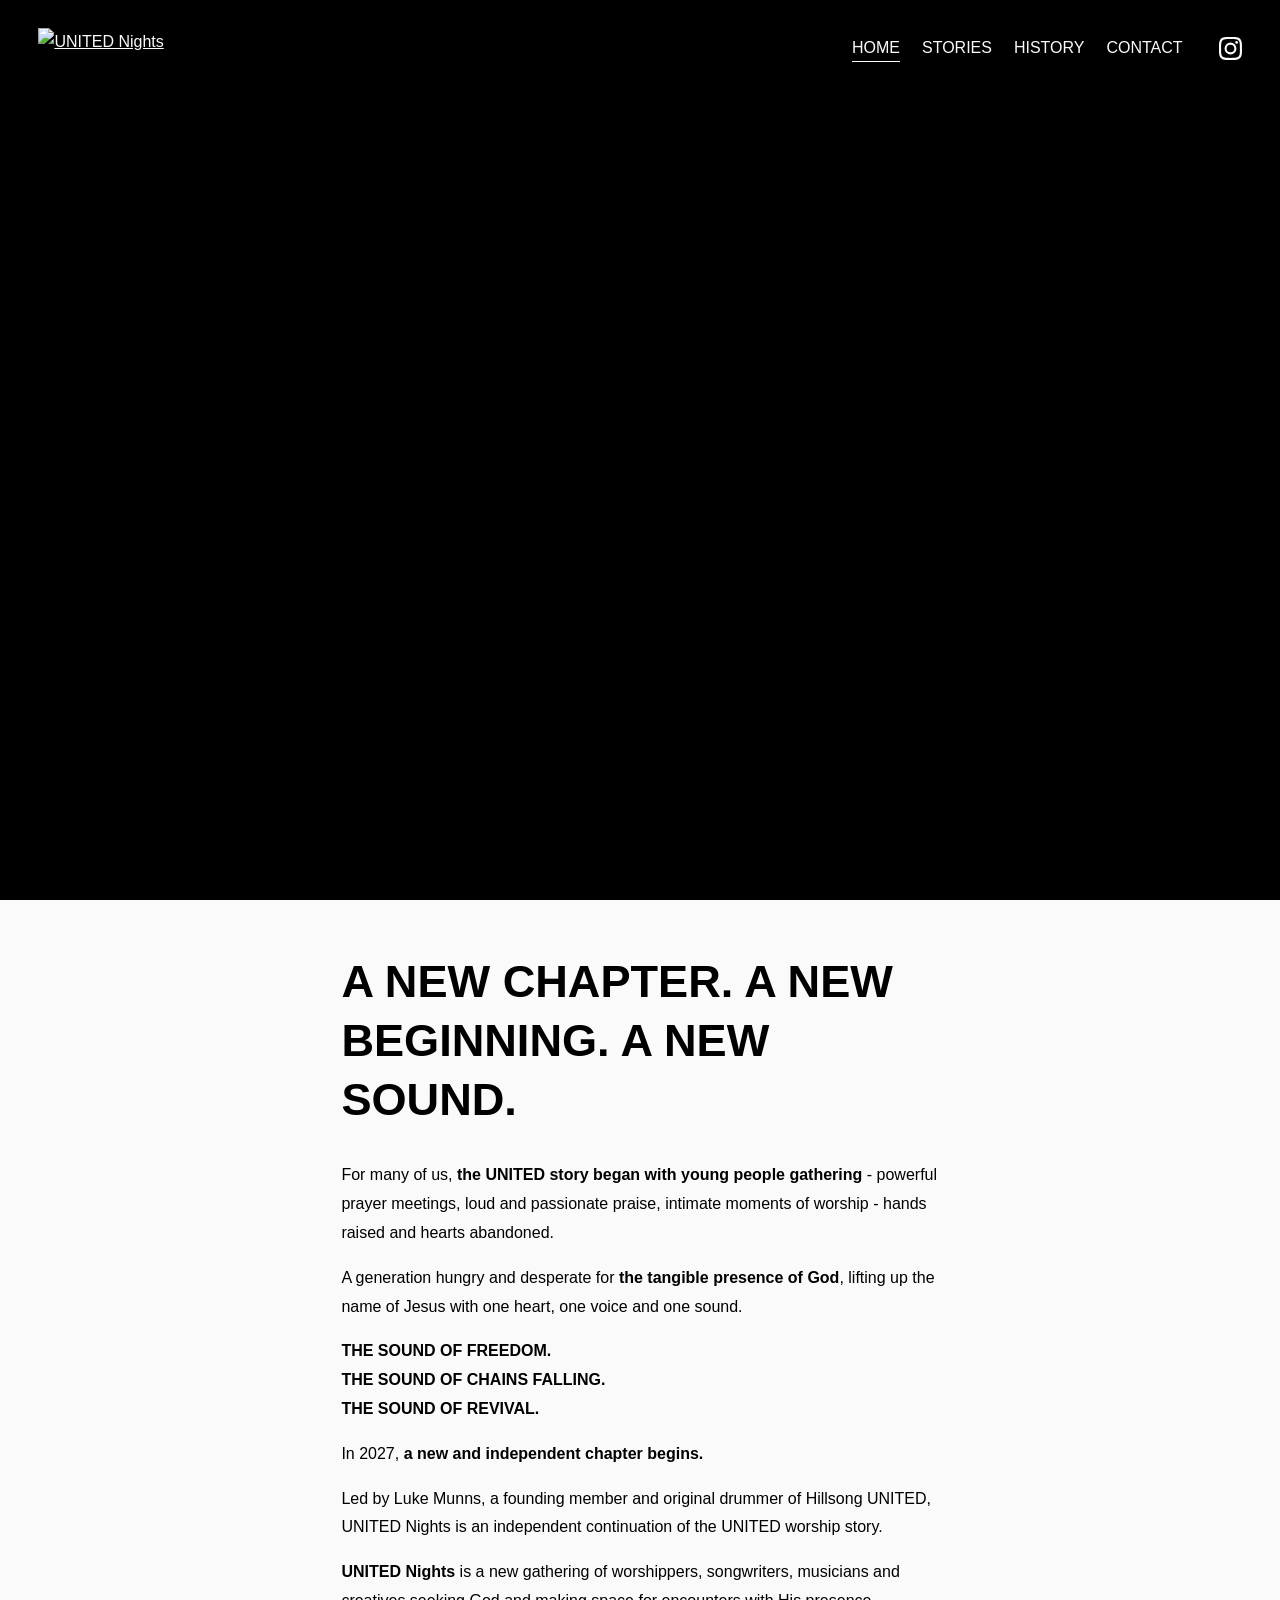
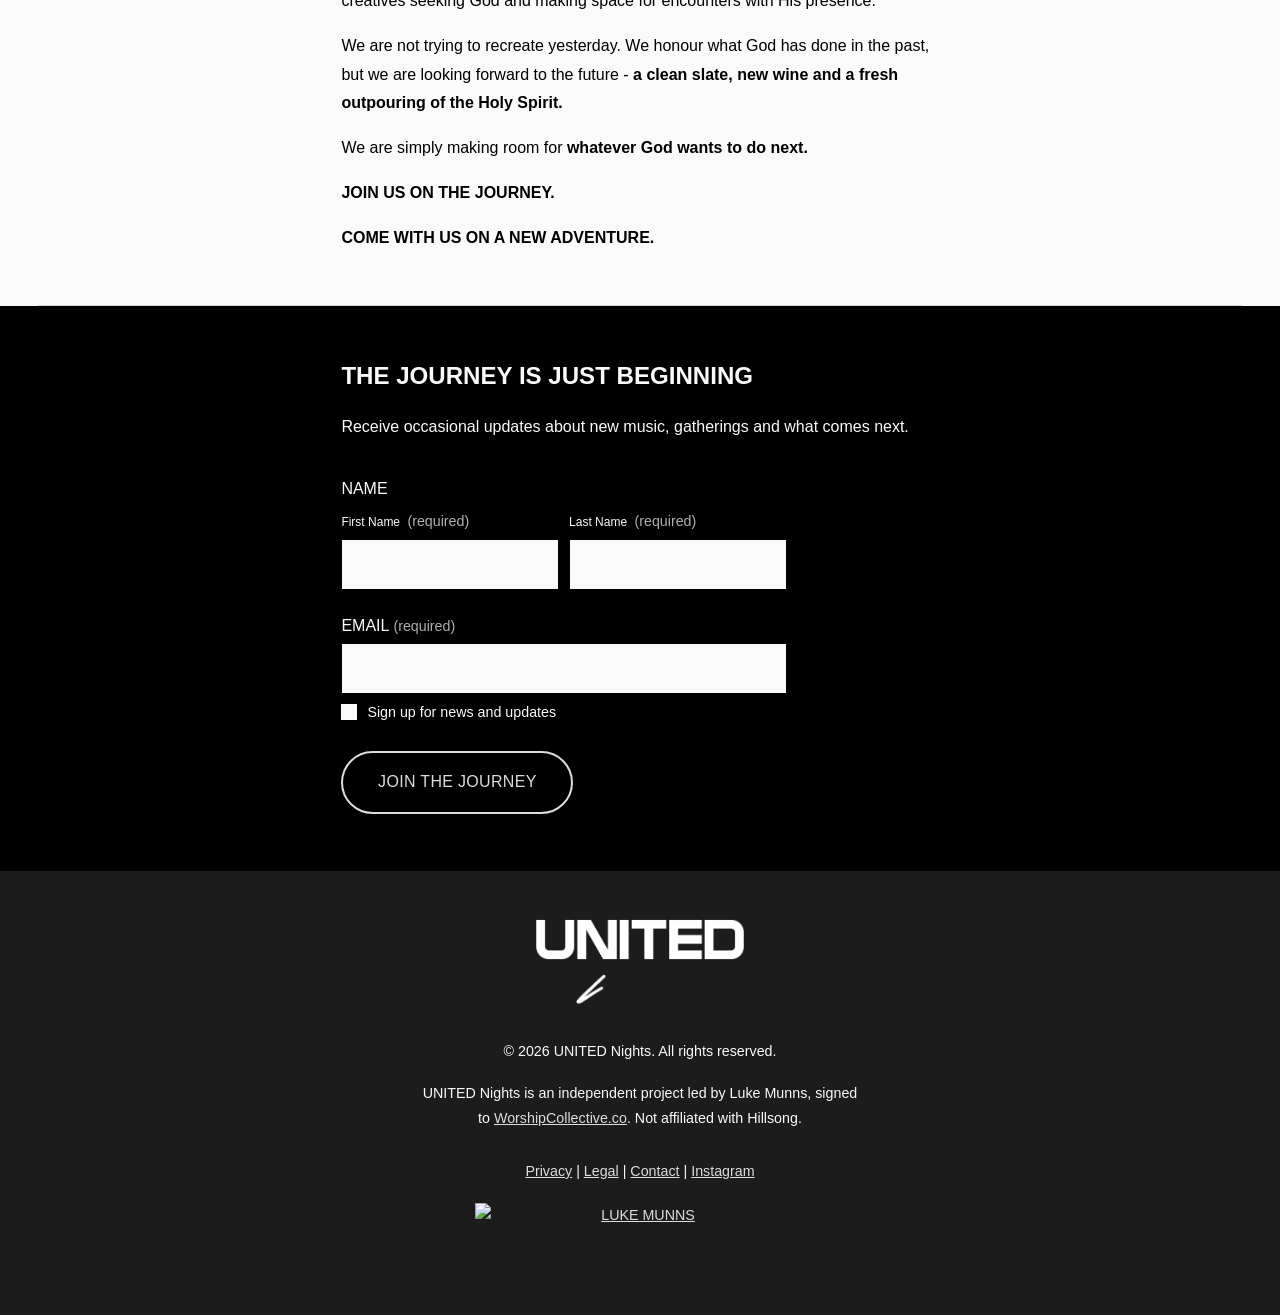
==== commit 91ea0501: "History page: finalised UNITED story, past members, Luke's credits; add HISTORY to site menu - histo" ====
--- a/index.html
+++ b/index.html
@@ -48,11 +48,11 @@
 <header class="site-head">
   <div class="row">
     <a class="logo" href="/" aria-label="UNITED Nights home"><img src="https://unitednights.com/assets/united-nights-header-logo.webp" alt="UNITED Nights" width="210" height="42"></a>
-    <nav aria-label="Site"><a href="/" aria-current=page>HOME</a><a href="/stories">STORIES</a><a href="/contact">CONTACT</a><a class="ig" href="https://instagram.com/unitednights.co" aria-label="Instagram" target="_blank" rel="noopener"><svg viewBox="0 0 24 24" fill="currentColor" aria-hidden="true"><path d="M12 2.2c3.2 0 3.6 0 4.8.1 3.3.1 4.8 1.7 4.9 4.9.1 1.3.1 1.6.1 4.8s0 3.6-.1 4.8c-.1 3.2-1.7 4.8-4.9 4.9-1.3.1-1.6.1-4.8.1s-3.6 0-4.8-.1c-3.3-.1-4.8-1.7-4.9-4.9C2.2 15.6 2.2 15.2 2.2 12s0-3.6.1-4.8C2.4 3.9 3.9 2.4 7.2 2.3 8.4 2.2 8.8 2.2 12 2.2zM12 0C8.7 0 8.3 0 7.1.1 2.7.3.3 2.7.1 7.1 0 8.3 0 8.7 0 12s0 3.7.1 4.9c.2 4.4 2.6 6.8 7 7 1.2.1 1.6.1 4.9.1s3.7 0 4.9-.1c4.4-.2 6.8-2.6 7-7 .1-1.2.1-1.6.1-4.9s0-3.7-.1-4.9c-.2-4.4-2.6-6.8-7-7C15.7 0 15.3 0 12 0zm0 5.8a6.2 6.2 0 1 0 0 12.4 6.2 6.2 0 0 0 0-12.4zM12 16a4 4 0 1 1 0-8 4 4 0 0 1 0 8zm6.4-11.8a1.4 1.4 0 1 0 0 2.9 1.4 1.4 0 0 0 0-2.9z"/></svg></a></nav>
+    <nav aria-label="Site"><a href="/" aria-current=page>HOME</a><a href="/stories">STORIES</a><a href="/history">HISTORY</a><a href="/contact">CONTACT</a><a class="ig" href="https://instagram.com/unitednights.co" aria-label="Instagram" target="_blank" rel="noopener"><svg viewBox="0 0 24 24" fill="currentColor" aria-hidden="true"><path d="M12 2.2c3.2 0 3.6 0 4.8.1 3.3.1 4.8 1.7 4.9 4.9.1 1.3.1 1.6.1 4.8s0 3.6-.1 4.8c-.1 3.2-1.7 4.8-4.9 4.9-1.3.1-1.6.1-4.8.1s-3.6 0-4.8-.1c-3.3-.1-4.8-1.7-4.9-4.9C2.2 15.6 2.2 15.2 2.2 12s0-3.6.1-4.8C2.4 3.9 3.9 2.4 7.2 2.3 8.4 2.2 8.8 2.2 12 2.2zM12 0C8.7 0 8.3 0 7.1.1 2.7.3.3 2.7.1 7.1 0 8.3 0 8.7 0 12s0 3.7.1 4.9c.2 4.4 2.6 6.8 7 7 1.2.1 1.6.1 4.9.1s3.7 0 4.9-.1c4.4-.2 6.8-2.6 7-7 .1-1.2.1-1.6.1-4.9s0-3.7-.1-4.9c-.2-4.4-2.6-6.8-7-7C15.7 0 15.3 0 12 0zm0 5.8a6.2 6.2 0 1 0 0 12.4 6.2 6.2 0 0 0 0-12.4zM12 16a4 4 0 1 1 0-8 4 4 0 0 1 0 8zm6.4-11.8a1.4 1.4 0 1 0 0 2.9 1.4 1.4 0 0 0 0-2.9z"/></svg></a></nav>
     <button class="burger" aria-label="Open menu" aria-expanded="false"><span></span><span></span></button>
   </div>
 </header>
-<div class="menu-panel" aria-label="Menu"><a href="/">HOME</a><a href="/stories">STORIES</a><a href="/contact">CONTACT</a><a class="ig" href="https://instagram.com/unitednights.co" aria-label="Instagram" target="_blank" rel="noopener"><svg viewBox="0 0 24 24" fill="currentColor" aria-hidden="true"><path d="M12 2.2c3.2 0 3.6 0 4.8.1 3.3.1 4.8 1.7 4.9 4.9.1 1.3.1 1.6.1 4.8s0 3.6-.1 4.8c-.1 3.2-1.7 4.8-4.9 4.9-1.3.1-1.6.1-4.8.1s-3.6 0-4.8-.1c-3.3-.1-4.8-1.7-4.9-4.9C2.2 15.6 2.2 15.2 2.2 12s0-3.6.1-4.8C2.4 3.9 3.9 2.4 7.2 2.3 8.4 2.2 8.8 2.2 12 2.2zM12 0C8.7 0 8.3 0 7.1.1 2.7.3.3 2.7.1 7.1 0 8.3 0 8.7 0 12s0 3.7.1 4.9c.2 4.4 2.6 6.8 7 7 1.2.1 1.6.1 4.9.1s3.7 0 4.9-.1c4.4-.2 6.8-2.6 7-7 .1-1.2.1-1.6.1-4.9s0-3.7-.1-4.9c-.2-4.4-2.6-6.8-7-7C15.7 0 15.3 0 12 0zm0 5.8a6.2 6.2 0 1 0 0 12.4 6.2 6.2 0 0 0 0-12.4zM12 16a4 4 0 1 1 0-8 4 4 0 0 1 0 8zm6.4-11.8a1.4 1.4 0 1 0 0 2.9 1.4 1.4 0 0 0 0-2.9z"/></svg></a></div>
+<div class="menu-panel" aria-label="Menu"><a href="/">HOME</a><a href="/stories">STORIES</a><a href="/history">HISTORY</a><a href="/contact">CONTACT</a><a class="ig" href="https://instagram.com/unitednights.co" aria-label="Instagram" target="_blank" rel="noopener"><svg viewBox="0 0 24 24" fill="currentColor" aria-hidden="true"><path d="M12 2.2c3.2 0 3.6 0 4.8.1 3.3.1 4.8 1.7 4.9 4.9.1 1.3.1 1.6.1 4.8s0 3.6-.1 4.8c-.1 3.2-1.7 4.8-4.9 4.9-1.3.1-1.6.1-4.8.1s-3.6 0-4.8-.1c-3.3-.1-4.8-1.7-4.9-4.9C2.2 15.6 2.2 15.2 2.2 12s0-3.6.1-4.8C2.4 3.9 3.9 2.4 7.2 2.3 8.4 2.2 8.8 2.2 12 2.2zM12 0C8.7 0 8.3 0 7.1.1 2.7.3.3 2.7.1 7.1 0 8.3 0 8.7 0 12s0 3.7.1 4.9c.2 4.4 2.6 6.8 7 7 1.2.1 1.6.1 4.9.1s3.7 0 4.9-.1c4.4-.2 6.8-2.6 7-7 .1-1.2.1-1.6.1-4.9s0-3.7-.1-4.9c-.2-4.4-2.6-6.8-7-7C15.7 0 15.3 0 12 0zm0 5.8a6.2 6.2 0 1 0 0 12.4 6.2 6.2 0 0 0 0-12.4zM12 16a4 4 0 1 1 0-8 4 4 0 0 1 0 8zm6.4-11.8a1.4 1.4 0 1 0 0 2.9 1.4 1.4 0 0 0 0-2.9z"/></svg></a></div>
 <main>
 <section class="bleed hero dark">
   
